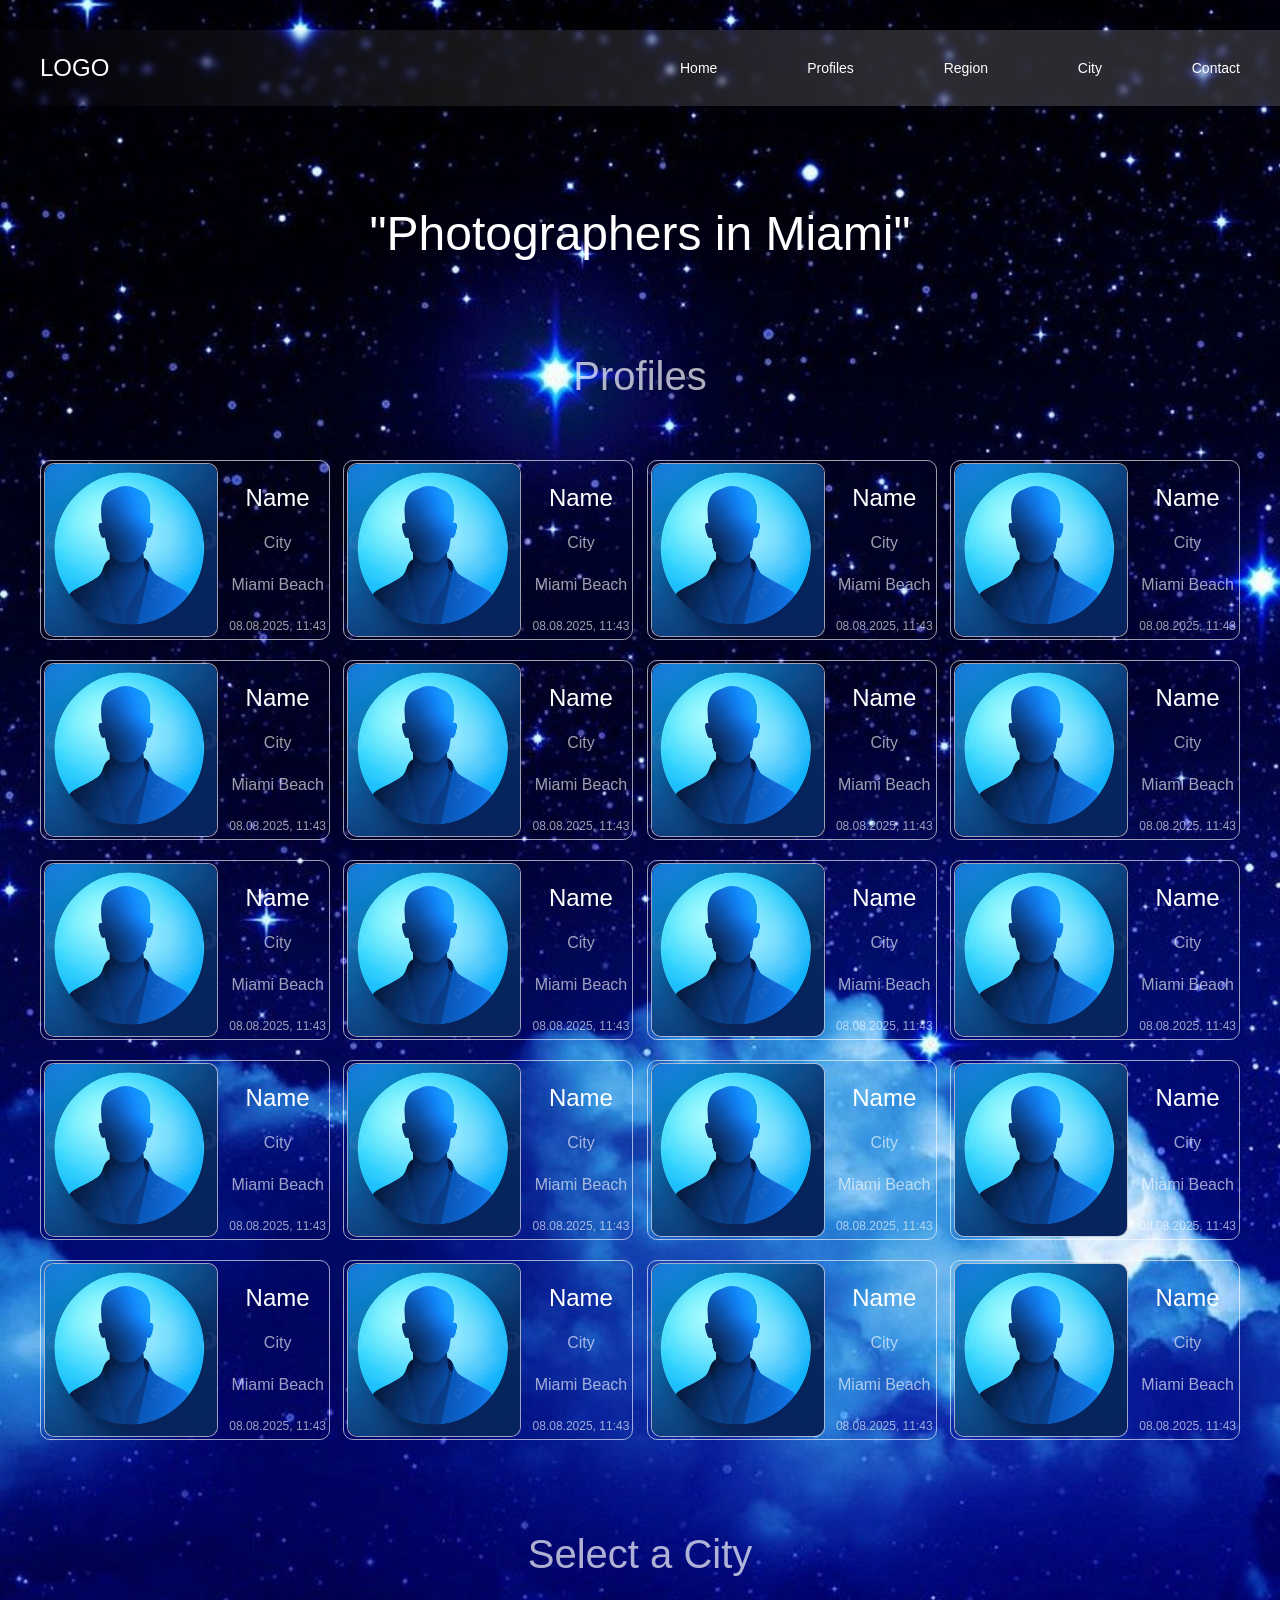
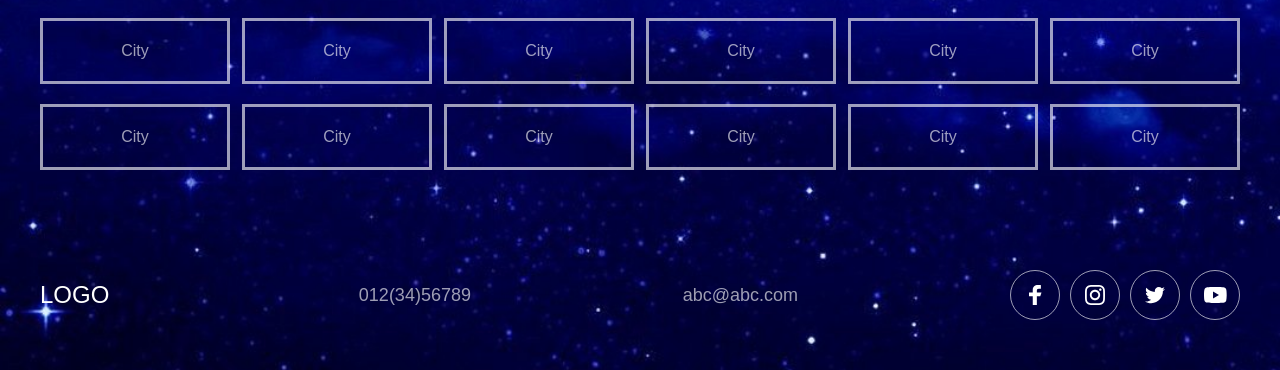
==== category.html @ c1e67e27 "fix: fix styles" ====
<!DOCTYPE html>
<html lang="en">

<head>
    <meta charset="UTF-8">
    <meta name="viewport" content="width=device-width, initial-scale=1.0">
    <link rel="stylesheet" href="style.css">
    <title>Document</title>
</head>

<body>
    <div class="wrapper">
        <header class="header">
            <div class="container header__container">
                <a class="logo" href="/index.html">
                    <h6 class="logo__text">LOGO</h6>
                </a>
                <nav class="nav">
                    <ul class="nav__list">
                        <li class="nav__item"><a class="nav__link" href="#home">Home</a></li>
                        <li class="nav__item"><a class="nav__link" href="#profile">Profiles</a></li>
                        <li class="nav__item"><a class="nav__link" href="#index.html">Region</a></li>
                        <li class="nav__item"><a class="nav__link" href="#city">City</a></li>
                        <li class="nav__item"><a class="nav__link" href="#contact">Contact</a></li>
                    </ul>
                </nav>
            </div>
        </header>
        <main>
            <section class="home" id="home">
                <div class="container home__container">
                    <!-- <div class="home__wrapper-img">
                    <img class="home__img" src="img/background_photo.jpg" loading="lazy" alt="photo">
                </div> -->
                    <h1 class="title title__region">"Photographers in Miami"</h1>
                </div>
            </section>
            <section class="profile" id="profile">
                <div class="container profile__container">
                    <h2 class="section__title">Profiles</h2>
                    <article class="card">
                        <div class="card__photo">
                            <img class="card__img" src="img/avatar.jpg" loading="lazy" alt="">
                        </div>
                        <div class="card__content">
                            <j3 class="card__name">Name</j3>
                            <p class="card__city">City</p>
                            <p class="card__category">Miami Beach</p>
                            <p class="card__date">08.08.2025, 11:43</p>
                        </div>
                    </article>
                    <article class="card">
                        <div class="card__photo">
                            <img class="card__img" src="img/avatar.jpg" loading="lazy" alt="">
                        </div>
                        <div class="card__content">
                            <h3 class="card__name">Name</h3>
                            <p class="card__city">City</p>
                            <p class="card__category">Miami Beach</p>
                            <p class="card__date">08.08.2025, 11:43</p>
                        </div>
                    </article>
                    <article class="card">
                        <div class="card__photo">
                            <img class="card__img" src="img/avatar.jpg" loading="lazy" alt="">
                        </div>
                        <div class="card__content">
                            <h3 class="card__name">Name</h3>
                            <p class="card__city">City</p>
                            <p class="card__category">Miami Beach</p>
                            <p class="card__date">08.08.2025, 11:43</p>
                        </div>
                    </article>
                    <article class="card">
                        <div class="card__photo">
                            <img class="card__img" src="img/avatar.jpg" loading="lazy" alt="">
                        </div>
                        <div class="card__content">
                            <h3 class="card__name">Name</h3>
                            <p class="card__city">City</p>
                            <p class="card__category">Miami Beach</p>
                            <p class="card__date">08.08.2025, 11:43</p>
                        </div>
                    </article>
                    <article class="card">
                        <div class="card__photo">
                            <img class="card__img" src="img/avatar.jpg" loading="lazy" alt="">
                        </div>
                        <div class="card__content">
                            <h3 class="card__name">Name</h3>
                            <p class="card__city">City</p>
                            <p class="card__category">Miami Beach</p>
                            <p class="card__date">08.08.2025, 11:43</p>
                        </div>
                    </article>
                    <article class="card">
                        <div class="card__photo">
                            <img class="card__img" src="img/avatar.jpg" loading="lazy" alt="">
                        </div>
                        <div class="card__content">
                            <h3 class="card__name">Name</h3>
                            <p class="card__city">City</p>
                            <p class="card__category">Miami Beach</p>
                            <p class="card__date">08.08.2025, 11:43</p>
                        </div>
                    </article>
                    <article class="card">
                        <div class="card__photo">
                            <img class="card__img" src="img/avatar.jpg" loading="lazy" alt="">
                        </div>
                        <div class="card__content">
                            <h3 class="card__name">Name</h3>
                            <p class="card__city">City</p>
                            <p class="card__category">Miami Beach</p>
                            <p class="card__date">08.08.2025, 11:43</p>
                        </div>
                    </article>
                    <article class="card">
                        <div class="card__photo">
                            <img class="card__img" src="img/avatar.jpg" loading="lazy" alt="">
                        </div>
                        <div class="card__content">
                            <h3 class="card__name">Name</h3>
                            <p class="card__city">City</p>
                            <p class="card__category">Miami Beach</p>
                            <p class="card__date">08.08.2025, 11:43</p>
                        </div>
                    </article>
                    <article class="card">
                        <div class="card__photo">
                            <img class="card__img" src="img/avatar.jpg" loading="lazy" alt="">
                        </div>
                        <div class="card__content">
                            <h3 class="card__name">Name</h3>
                            <p class="card__city">City</p>
                            <p class="card__category">Miami Beach</p>
                            <p class="card__date">08.08.2025, 11:43</p>
                        </div>
                    </article>
                    <article class="card">
                        <div class="card__photo">
                            <img class="card__img" src="img/avatar.jpg" loading="lazy" loading="lazy" alt="">
                        </div>
                        <div class="card__content">
                            <h3 class="card__name">Name</h3>
                            <p class="card__city">City</p>
                            <p class="card__category">Miami Beach</p>
                            <p class="card__date">08.08.2025, 11:43</p>
                        </div>
                    </article>
                    <article class="card">
                        <div class="card__photo">
                            <img class="card__img" src="img/avatar.jpg" loading="lazy" alt="">
                        </div>
                        <div class="card__content">
                            <h3 class="card__name">Name</h3>
                            <p class="card__city">City</p>
                            <p class="card__category">Miami Beach</p>
                            <p class="card__date">08.08.2025, 11:43</p>
                        </div>
                    </article>
                    <article class="card">
                        <div class="card__photo">
                            <img class="card__img" src="img/avatar.jpg" loading="lazy" alt="">
                        </div>
                        <div class="card__content">
                            <h3 class="card__name">Name</h3>
                            <p class="card__city">City</p>
                            <p class="card__category">Miami Beach</p>
                            <p class="card__date">08.08.2025, 11:43</p>
                        </div>
                    </article>
                    <article class="card">
                        <div class="card__photo">
                            <img class="card__img" src="img/avatar.jpg" loading="lazy" alt="">
                        </div>
                        <div class="card__content">
                            <h3 class="card__name">Name</h3>
                            <p class="card__city">City</p>
                            <p class="card__category">Miami Beach</p>
                            <p class="card__date">08.08.2025, 11:43</p>
                        </div>
                    </article>
                    <article class="card">
                        <div class="card__photo">
                            <img class="card__img" src="img/avatar.jpg" loading="lazy" alt="">
                        </div>
                        <div class="card__content">
                            <h3 class="card__name">Name</h3>
                            <p class="card__city">City</p>
                            <p class="card__category">Miami Beach</p>
                            <p class="card__date">08.08.2025, 11:43</p>
                        </div>
                    </article>
                    <article class="card">
                        <div class="card__photo">
                            <img class="card__img" src="img/avatar.jpg" loading="lazy" alt="">
                        </div>
                        <div class="card__content">
                            <h3 class="card__name">Name</h3>
                            <p class="card__city">City</p>
                            <p class="card__category">Miami Beach</p>
                            <p class="card__date">08.08.2025, 11:43</p>
                        </div>
                    </article>
                    <article class="card">
                        <div class="card__photo">
                            <img class="card__img" src="img/avatar.jpg" loading="lazy" alt="">
                        </div>
                        <div class="card__content">
                            <h3 class="card__name">Name</h3>
                            <p class="card__city">City</p>
                            <p class="card__category">Miami Beach</p>
                            <p class="card__date">08.08.2025, 11:43</p>
                        </div>
                    </article>
                    <article class="card">
                        <div class="card__photo">
                            <img class="card__img" src="img/avatar.jpg" loading="lazy" alt="">
                        </div>
                        <div class="card__content">
                            <h3 class="card__name">Name</h3>
                            <p class="card__city">City</p>
                            <p class="card__category">Miami Beach</p>
                            <p class="card__date">08.08.2025, 11:43</p>
                        </div>
                    </article>
                    <article class="card">
                        <div class="card__photo">
                            <img class="card__img" src="img/avatar.jpg" loading="lazy" alt="">
                        </div>
                        <div class="card__content">
                            <h3 class="card__name">Name</h3>
                            <p class="card__city">City</p>
                            <p class="card__category">Miami Beach</p>
                            <p class="card__date">08.08.2025, 11:43</p>
                        </div>
                    </article>
                    <article class="card">
                        <div class="card__photo">
                            <img class="card__img" src="img/avatar.jpg" loading="lazy" alt="">
                        </div>
                        <div class="card__content">
                            <h3 class="card__name">Name</h3>
                            <p class="card__city">City</p>
                            <p class="card__category">Miami Beach</p>
                            <p class="card__date">08.08.2025, 11:43</p>
                        </div>
                    </article>
                    <article class="card">
                        <div class="card__photo">
                            <img class="card__img" src="img/avatar.jpg" loading="lazy" alt="">
                        </div>
                        <div class="card__content">
                            <h3 class="card__name">Name</h3>
                            <p class="card__city">City</p>
                            <p class="card__category">Miami Beach</p>
                            <p class="card__date">08.08.2025, 11:43</p>
                        </div>
                    </article>
                </div>
            </section>
            <section class="city" id="city">
                <div class="container category__container">
                    <h2 class="section__title">Select a City</h2>
                    <div class="category__list">
                        <a class="btn" href="/category.html">City</a>
                        <a class="btn">City</a>
                        <a class="btn">City</a>
                        <a class="btn">City</a>
                        <a class="btn">City</a>
                        <a class="btn">City</a>
                        <a class="btn">City</a>
                        <a class="btn">City</a>
                        <a class="btn">City</a>
                        <a class="btn">City</a>
                        <a class="btn">City</a>
                        <a class="btn">City</a>
                    </div>
                </div>
            </section>
        </main>
        <footer class="footer" id="contact">
            <div class="container footer__container">
                <a class="logo" href="#">
                    <h6 class="logo__text">LOGO</h6>
                </a>
                <span class="footer__tel">012(34)56789</span>
                <span class="footer__email">abc@abc.com</span>
                <ul class="footer__list">
                    <li class="footer__social">
                        <img src="img/facebook.svg" loading="lazy" alt="">
                    </li>
                    <li class="footer__social">
                        <img src="img/instagram.svg" loading="lazy" alt="">
                    </li>
                    <li class="footer__social">
                        <img src="img/tvitter.svg" loading="lazy" alt="">
                    </li>
                    <li class="footer__social">
                        <img src="img/you_tube.svg" loading="lazy" alt="">
                    </li>
                </ul>
            </div>
        </footer>
    </div>
</body>
</html>
---- style.css ----
:root {
    --color-body: #020049c4;
    --color-log0: #fff;
    --color-nav: #fff;
    --color-title: #fff;
    --color-section-title: #ffffffaf;
    --color-name: #fff;
    --color-city: #ffffff9e;
    --color-category: #ffffff9e;
    --color-date: #ffffff9e;
    --color-border: #ffffff9e;
    --color-region: #ffffff9e;
    --color-footer: #bcbcbc9d;
}

* {
    margin: 0;
    padding: 0;
    box-sizing: border-box;
}

html,
body {
    scroll-behavior: smooth;
}

a {
    text-decoration: none;
}

li {
    list-style: none;
}

body {
    background: var(--color-body);
}

section {
    width: 100%;
    margin-bottom: 100px;
}

.wrapper {
    width: 100%;
    min-height: 100vh;
    background-image: url(img/45.jpg);
    /* background-image: url(img/1055.jpg); */
    /* background-image: url(img/1647188682_8-abrakadabra-fun-p-zvezdnoe-nebo-dlya-prezentatsii-8.jpg); */
    background-repeat: no-repeat;
    background-size: cover;
    background-position: center;
    z-index: -5;
    padding-top: 30px;
}

/* header */

.header {
    width: 100%;
    padding: 24px 0;
    position: relative;
    top: 0;
    left: 0;
    right: 0;
    display: flex;
    align-items: center;
    z-index: 10;
    justify-content: space-between;
    margin-bottom: 100px;
}

.header::after {
    content: '';
    position: absolute;
    top: 0;
    left: 0;
    right: 0;
    bottom: 0;
    background: linear-gradient(to right, rgba(255, 255, 255, 0.007) 0%, rgba(255, 255, 255, 0.166) 70%);
    backdrop-filter: blur(3px);
    z-index: 1;
}

.container {
    max-width: 1200px;
    width: 100%;
    margin: 0 auto;
}

.header__container {
    display: flex;
    align-items: center;
    justify-content: space-between;
}

.logo {
    max-width: 107px;
    width: 100%;
    display: flex;
    align-items: center;
    justify-content: space-between;
    z-index: 2;
}

.logo__text {
    font-family: 'Playfair Display', 'Open Sans', 'Helvetica Neue', sans-serif;
    font-weight: 400;
    font-size: 24px;
    line-height: 28px;
    letter-spacing: 8%;
    color: var(--color-log0);
}

.nav {
    width: 100%;
    flex-grow: 1;
    display: flex;
    align-items: center;
    justify-content: flex-end;

}

.nav__list {
    max-width: 560px;
    width: 100%;
    display: flex;
    align-items: center;
    justify-content: space-between;
}

.nav__item {
    position: relative;
    z-index: 2;
}

.nav__item::after {
    content: '';
    position: absolute;
    bottom: 0;
    left: 0;
    width: 0;
    height: 2px;
    background-color: var(--color-nav);
    transition: width 0.5s ease-in-out;
}

.nav__item:hover::after {
    content: '';
    position: absolute;
    bottom: 0;
    left: 0;
    width: 100%;
    height: 2px;
    background-color: linear-gradient(to right, rgba(255, 255, 255, 0.967) 0%, rgba(255, 255, 255, 0.166) 70%);
    transition: width 0.5s ease-in-out;
}

.nav__link {
    font-family: 'Playfair Display', 'Open Sans', 'Helvetica Neue', sans-serif;
    font-weight: 400;
    font-size: 14px;
    line-height: 24px;
    letter-spacing: 8%;
    color: var(--color-nav);
}

/* main */

.home {
    width: 100%;
}

.home__container {
    display: flex;
    align-items: center;
    justify-content: space-between;
}

.home__wrapper-img {
    max-width: 500px;
    width: 100%;
    height: 300px;
    border: 1px solid var(--color-border);
    border-radius: 10px;
}

.home__img {
    width: 100%;
    height: 100%;
    object-fit: cover;
    border-radius: 10px;
}

.title {
    max-width: 600px;
    width: 100%;
    font-family: 'Playfair Display', 'Open Sans', 'Helvetica Neue', sans-serif;
    font-weight: 400;
    font-size: 48px;
    line-height: 56px;
    letter-spacing: 8%;
    color: var(--color-title);
    text-align: center;
}

.title__region {
    max-width: 100%;
    text-align: center;
}

/* profile */

.profile {
    width: 100%;
}

.profile__container {
    display: flex;
    align-items: center;
    justify-content: space-between;
    flex-wrap: wrap;
    gap: 10px;
    row-gap: 20px;
}

.section__title {
    width: 100%;
    font-family: 'Playfair Display', 'Open Sans', 'Helvetica Neue', sans-serif;
    font-weight: 400;
    font-size: 40px;
    line-height: 28px;
    letter-spacing: 8%;
    color: var(--color-section-title);
    text-align: center;
    margin-bottom: 50px;
}

.card {
    max-width: 290px;
    width: 100%;
    height: 180px;
    border: 1px solid var(--color-border);
    display: flex;
    align-items: center;
    justify-content: space-between;
    padding: 3px;
    border-radius: 10px;
}

.card__photo {
    max-width: 174px;
    width: 100%;
    height: 174px;
    border: 1px solid var(--color-border);
    background-color: rgba(14, 14, 62, 0.475);
    border-radius: 10px;
}

.card__img {
    width: 100%;
    height: 100%;
    object-fit: cover;
    border-radius: 10px;
}

.card__content {
    height: 100%;
    display: flex;
    flex-direction: column;
    align-items: center;
    justify-content: space-between;
    padding: 20px 0 0 0;
}

.card__name {
    font-family: 'Playfair Display', 'Open Sans', 'Helvetica Neue', sans-serif;
    font-weight: 400;
    font-size: 24px;
    line-height: 28px;
    letter-spacing: 4%;
    color: var(--color-name);
}

.card__city {
    font-family: 'Playfair Display', 'Open Sans', 'Helvetica Neue', sans-serif;
    font-weight: 400;
    font-size: 16px;
    line-height: 20px;
    letter-spacing: 4%;
    color: var(--color-city);
}

.card__category {
    font-family: 'Playfair Display', 'Open Sans', 'Helvetica Neue', sans-serif;
    font-weight: 400;
    font-size: 16px;
    line-height: 20px;
    letter-spacing: 4%;
    color: var(--color-category);
}

.card__date {
    font-family: 'Roboto', sans-serif;
    font-weight: 400;
    font-size: 12px;
    line-height: 20px;
    letter-spacing: 4%;
    color: var(--color-date);
}

/* region */
/* category */

.region,
.category {
    width: 100%;
}

.region__list,
.category__list {
    width: 100%;
    display: flex;
    align-items: center;
    justify-content: space-between;
    flex-wrap: wrap;
    gap: 12px;
    row-gap: 20px;
}

.btn {
    max-width: 190px;
    width: 100%;
    padding: 20px;
    text-align: center;
    font-family: 'Playfair Display', 'Open Sans', 'Helvetica Neue', sans-serif;
    font-weight: 400;
    font-size: 16px;
    line-height: 20px;
    letter-spacing: 8%;
    color: var(--color-region);
    border: 3px solid var(--color-border);
    background-color: transparent;
    cursor: pointer;
}

/* footer */

.footer {
    padding-bottom: 50px;
}

.footer__container {
    display: flex;
    align-items: center;
    justify-content: space-between;
    flex-wrap: wrap;
    gap: 10px;
    row-gap: 20px;
}

.footer__tel,
.footer__email {
    font-family: 'Playfair Display', 'Open Sans', 'Helvetica Neue', sans-serif;
    font-weight: 400;
    font-size: 18px;
    line-height: 24px;
    letter-spacing: 8%;
    color: var(--color-region);
}

.footer__list {
    display: flex;
    align-items: center;
    justify-content: space-between;
    flex-wrap: wrap;
    gap: 10px;
    row-gap: 20px;
}

.footer__social {
    width: 50px;
    height: 50px;
    border: 1px solid var(--color-border);
    border-radius: 50%;
    display: flex;
    align-items: center;
    justify-content: center
}

/* /////////////////////////////////////// */
/* page_region */
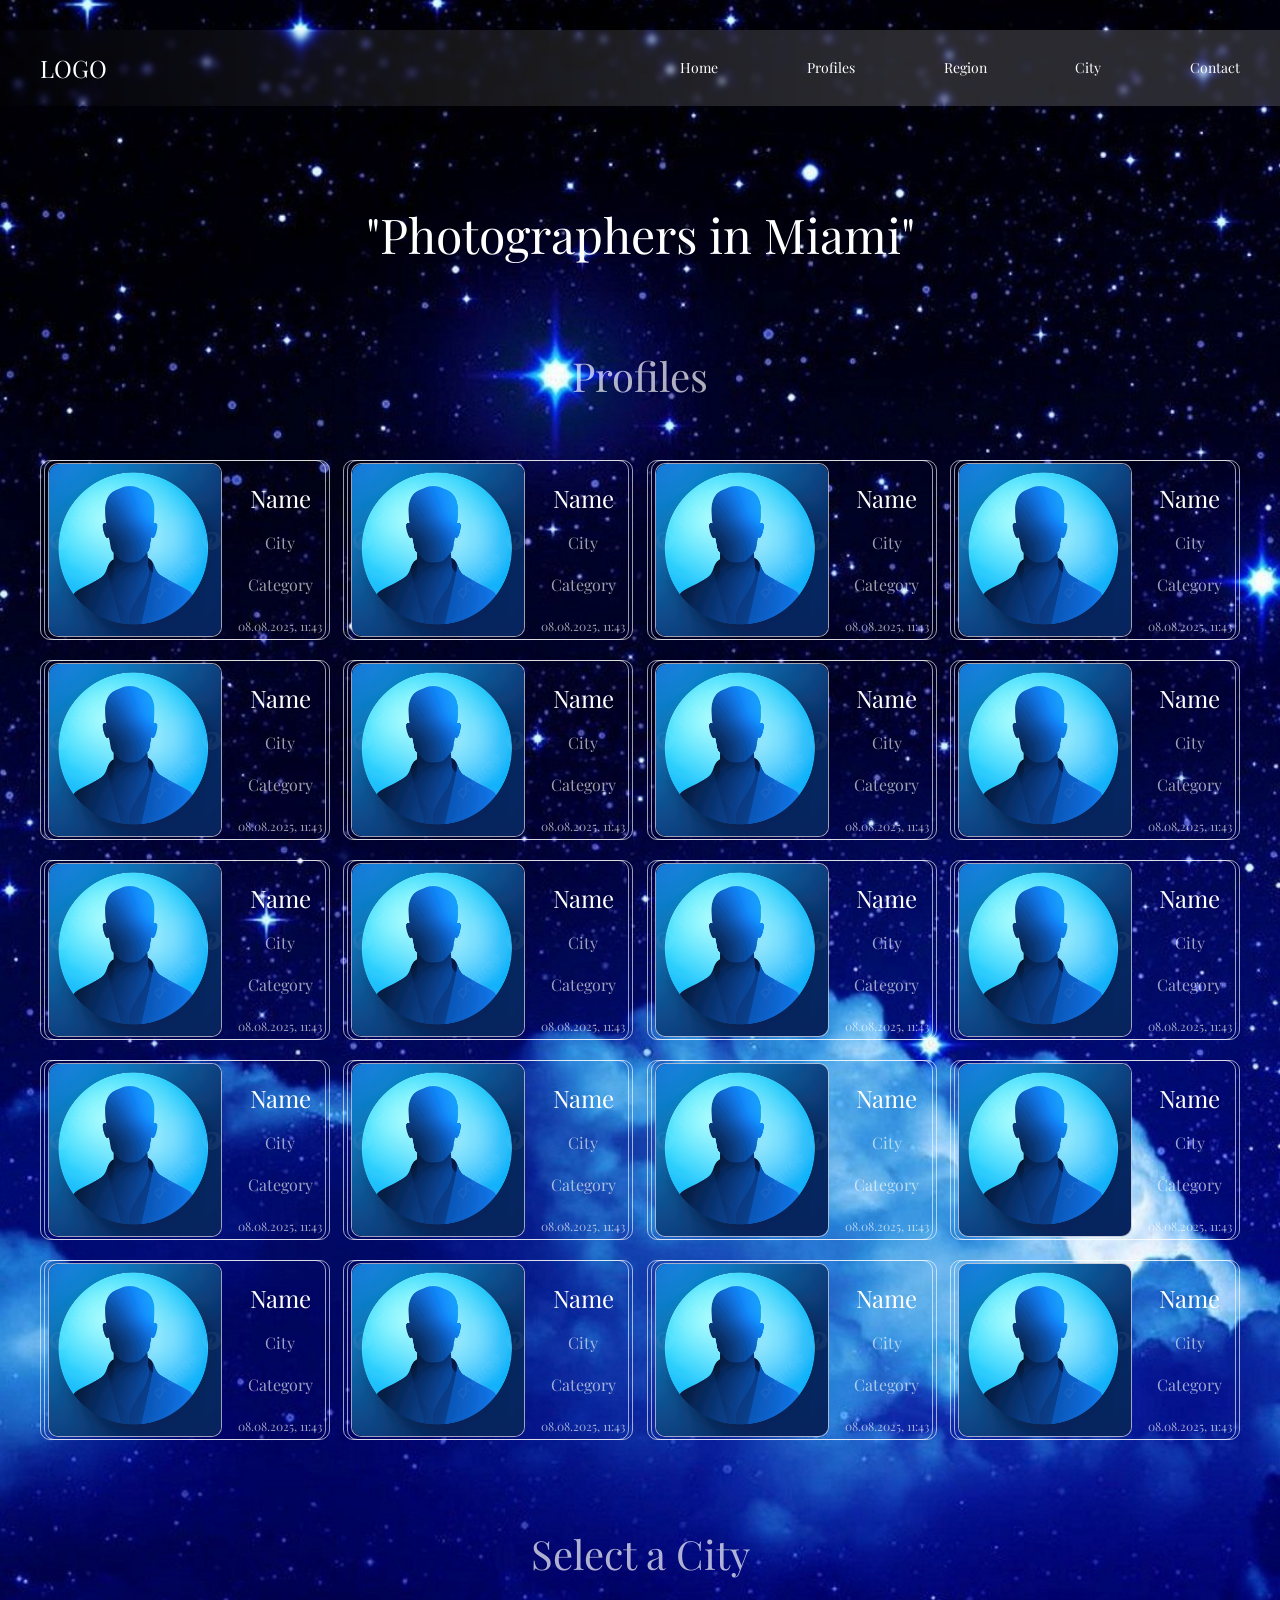
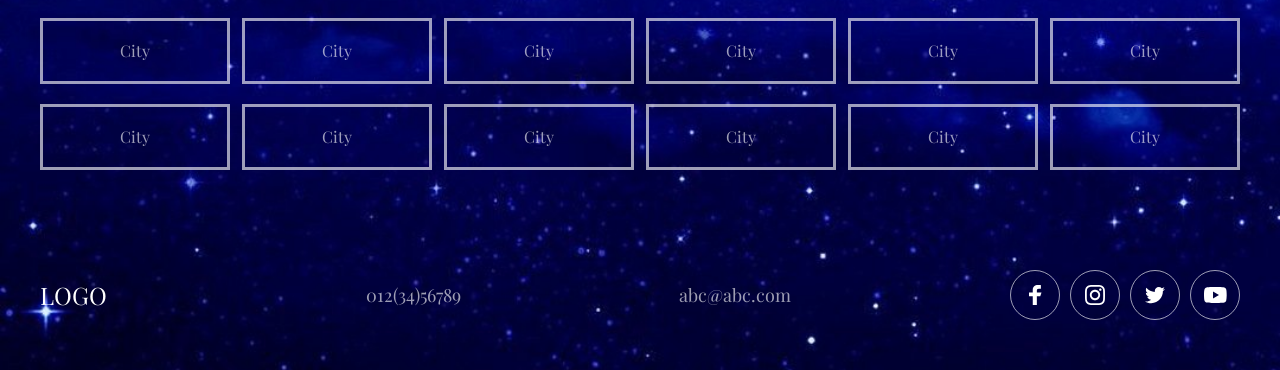
==== commit aa5dec2a: "fix: fix styles" ====
--- a/category.html
+++ b/category.html
@@ -4,8 +4,11 @@
 <head>
     <meta charset="UTF-8">
     <meta name="viewport" content="width=device-width, initial-scale=1.0">
+    <link rel="preconnect" href="https://fonts.googleapis.com">
+<link rel="preconnect" href="https://fonts.gstatic.com" crossorigin>
+<link href="https://fonts.googleapis.com/css2?family=Playfair+Display:ital,wght@0,400..900;1,400..900&display=swap" rel="stylesheet">
     <link rel="stylesheet" href="style.css">
-    <title>Document</title>
+    <title>Photographers</title>
 </head>
 
 <body>
@@ -39,225 +42,265 @@
                 <div class="container profile__container">
                     <h2 class="section__title">Profiles</h2>
                     <article class="card">
-                        <div class="card__photo">
-                            <img class="card__img" src="img/avatar.jpg" loading="lazy" alt="">
-                        </div>
-                        <div class="card__content">
-                            <j3 class="card__name">Name</j3>
-                            <p class="card__city">City</p>
-                            <p class="card__category">Miami Beach</p>
-                            <p class="card__date">08.08.2025, 11:43</p>
-                        </div>
-                    </article>
-                    <article class="card">
-                        <div class="card__photo">
-                            <img class="card__img" src="img/avatar.jpg" loading="lazy" alt="">
-                        </div>
-                        <div class="card__content">
-                            <h3 class="card__name">Name</h3>
-                            <p class="card__city">City</p>
-                            <p class="card__category">Miami Beach</p>
-                            <p class="card__date">08.08.2025, 11:43</p>
-                        </div>
-                    </article>
-                    <article class="card">
-                        <div class="card__photo">
-                            <img class="card__img" src="img/avatar.jpg" loading="lazy" alt="">
-                        </div>
-                        <div class="card__content">
-                            <h3 class="card__name">Name</h3>
-                            <p class="card__city">City</p>
-                            <p class="card__category">Miami Beach</p>
-                            <p class="card__date">08.08.2025, 11:43</p>
-                        </div>
-                    </article>
-                    <article class="card">
-                        <div class="card__photo">
-                            <img class="card__img" src="img/avatar.jpg" loading="lazy" alt="">
-                        </div>
-                        <div class="card__content">
-                            <h3 class="card__name">Name</h3>
-                            <p class="card__city">City</p>
-                            <p class="card__category">Miami Beach</p>
-                            <p class="card__date">08.08.2025, 11:43</p>
-                        </div>
-                    </article>
-                    <article class="card">
-                        <div class="card__photo">
-                            <img class="card__img" src="img/avatar.jpg" loading="lazy" alt="">
-                        </div>
-                        <div class="card__content">
-                            <h3 class="card__name">Name</h3>
-                            <p class="card__city">City</p>
-                            <p class="card__category">Miami Beach</p>
-                            <p class="card__date">08.08.2025, 11:43</p>
-                        </div>
-                    </article>
-                    <article class="card">
-                        <div class="card__photo">
-                            <img class="card__img" src="img/avatar.jpg" loading="lazy" alt="">
-                        </div>
-                        <div class="card__content">
-                            <h3 class="card__name">Name</h3>
-                            <p class="card__city">City</p>
-                            <p class="card__category">Miami Beach</p>
-                            <p class="card__date">08.08.2025, 11:43</p>
-                        </div>
-                    </article>
-                    <article class="card">
-                        <div class="card__photo">
-                            <img class="card__img" src="img/avatar.jpg" loading="lazy" alt="">
-                        </div>
-                        <div class="card__content">
-                            <h3 class="card__name">Name</h3>
-                            <p class="card__city">City</p>
-                            <p class="card__category">Miami Beach</p>
-                            <p class="card__date">08.08.2025, 11:43</p>
-                        </div>
-                    </article>
-                    <article class="card">
-                        <div class="card__photo">
-                            <img class="card__img" src="img/avatar.jpg" loading="lazy" alt="">
-                        </div>
-                        <div class="card__content">
-                            <h3 class="card__name">Name</h3>
-                            <p class="card__city">City</p>
-                            <p class="card__category">Miami Beach</p>
-                            <p class="card__date">08.08.2025, 11:43</p>
-                        </div>
-                    </article>
-                    <article class="card">
-                        <div class="card__photo">
-                            <img class="card__img" src="img/avatar.jpg" loading="lazy" alt="">
-                        </div>
-                        <div class="card__content">
-                            <h3 class="card__name">Name</h3>
-                            <p class="card__city">City</p>
-                            <p class="card__category">Miami Beach</p>
-                            <p class="card__date">08.08.2025, 11:43</p>
-                        </div>
-                    </article>
-                    <article class="card">
-                        <div class="card__photo">
-                            <img class="card__img" src="img/avatar.jpg" loading="lazy" loading="lazy" alt="">
-                        </div>
-                        <div class="card__content">
-                            <h3 class="card__name">Name</h3>
-                            <p class="card__city">City</p>
-                            <p class="card__category">Miami Beach</p>
-                            <p class="card__date">08.08.2025, 11:43</p>
-                        </div>
-                    </article>
-                    <article class="card">
-                        <div class="card__photo">
-                            <img class="card__img" src="img/avatar.jpg" loading="lazy" alt="">
-                        </div>
-                        <div class="card__content">
-                            <h3 class="card__name">Name</h3>
-                            <p class="card__city">City</p>
-                            <p class="card__category">Miami Beach</p>
-                            <p class="card__date">08.08.2025, 11:43</p>
-                        </div>
-                    </article>
-                    <article class="card">
-                        <div class="card__photo">
-                            <img class="card__img" src="img/avatar.jpg" loading="lazy" alt="">
-                        </div>
-                        <div class="card__content">
-                            <h3 class="card__name">Name</h3>
-                            <p class="card__city">City</p>
-                            <p class="card__category">Miami Beach</p>
-                            <p class="card__date">08.08.2025, 11:43</p>
-                        </div>
-                    </article>
-                    <article class="card">
-                        <div class="card__photo">
-                            <img class="card__img" src="img/avatar.jpg" loading="lazy" alt="">
-                        </div>
-                        <div class="card__content">
-                            <h3 class="card__name">Name</h3>
-                            <p class="card__city">City</p>
-                            <p class="card__category">Miami Beach</p>
-                            <p class="card__date">08.08.2025, 11:43</p>
-                        </div>
-                    </article>
-                    <article class="card">
-                        <div class="card__photo">
-                            <img class="card__img" src="img/avatar.jpg" loading="lazy" alt="">
-                        </div>
-                        <div class="card__content">
-                            <h3 class="card__name">Name</h3>
-                            <p class="card__city">City</p>
-                            <p class="card__category">Miami Beach</p>
-                            <p class="card__date">08.08.2025, 11:43</p>
-                        </div>
-                    </article>
-                    <article class="card">
-                        <div class="card__photo">
-                            <img class="card__img" src="img/avatar.jpg" loading="lazy" alt="">
-                        </div>
-                        <div class="card__content">
-                            <h3 class="card__name">Name</h3>
-                            <p class="card__city">City</p>
-                            <p class="card__category">Miami Beach</p>
-                            <p class="card__date">08.08.2025, 11:43</p>
-                        </div>
-                    </article>
-                    <article class="card">
-                        <div class="card__photo">
-                            <img class="card__img" src="img/avatar.jpg" loading="lazy" alt="">
-                        </div>
-                        <div class="card__content">
-                            <h3 class="card__name">Name</h3>
-                            <p class="card__city">City</p>
-                            <p class="card__category">Miami Beach</p>
-                            <p class="card__date">08.08.2025, 11:43</p>
-                        </div>
-                    </article>
-                    <article class="card">
-                        <div class="card__photo">
-                            <img class="card__img" src="img/avatar.jpg" loading="lazy" alt="">
-                        </div>
-                        <div class="card__content">
-                            <h3 class="card__name">Name</h3>
-                            <p class="card__city">City</p>
-                            <p class="card__category">Miami Beach</p>
-                            <p class="card__date">08.08.2025, 11:43</p>
-                        </div>
-                    </article>
-                    <article class="card">
-                        <div class="card__photo">
-                            <img class="card__img" src="img/avatar.jpg" loading="lazy" alt="">
-                        </div>
-                        <div class="card__content">
-                            <h3 class="card__name">Name</h3>
-                            <p class="card__city">City</p>
-                            <p class="card__category">Miami Beach</p>
-                            <p class="card__date">08.08.2025, 11:43</p>
-                        </div>
-                    </article>
-                    <article class="card">
-                        <div class="card__photo">
-                            <img class="card__img" src="img/avatar.jpg" loading="lazy" alt="">
-                        </div>
-                        <div class="card__content">
-                            <h3 class="card__name">Name</h3>
-                            <p class="card__city">City</p>
-                            <p class="card__category">Miami Beach</p>
-                            <p class="card__date">08.08.2025, 11:43</p>
-                        </div>
-                    </article>
-                    <article class="card">
-                        <div class="card__photo">
-                            <img class="card__img" src="img/avatar.jpg" loading="lazy" alt="">
-                        </div>
-                        <div class="card__content">
-                            <h3 class="card__name">Name</h3>
-                            <p class="card__city">City</p>
-                            <p class="card__category">Miami Beach</p>
-                            <p class="card__date">08.08.2025, 11:43</p>
-                        </div>
-                    </article>
+                    <a class="card" href="">
+                        <div class="card__photo">
+                            <img class="card__img" src="img/avatar.jpg" loading="lazy" alt="">
+                        </div>
+                        <div class="card__content">
+                            <j3 class="card__name">Name</j3>
+                            <p class="card__city">City</p>
+                            <p class="card__category">Category</p>
+                            <p class="card__date">08.08.2025, 11:43</p>
+                        </div>
+                    </a>
+                </article>
+                <article class="card">
+                    <a class="card" href="">
+                        <div class="card__photo">
+                            <img class="card__img" src="img/avatar.jpg" loading="lazy" alt="">
+                        </div>
+                        <div class="card__content">
+                            <j3 class="card__name">Name</j3>
+                            <p class="card__city">City</p>
+                            <p class="card__category">Category</p>
+                            <p class="card__date">08.08.2025, 11:43</p>
+                        </div>
+                    </a>
+                </article>
+                <article class="card">
+                    <a class="card" href="">
+                        <div class="card__photo">
+                            <img class="card__img" src="img/avatar.jpg" loading="lazy" alt="">
+                        </div>
+                        <div class="card__content">
+                            <j3 class="card__name">Name</j3>
+                            <p class="card__city">City</p>
+                            <p class="card__category">Category</p>
+                            <p class="card__date">08.08.2025, 11:43</p>
+                        </div>
+                    </a>
+                </article>
+                <article class="card">
+                    <a class="card" href="">
+                        <div class="card__photo">
+                            <img class="card__img" src="img/avatar.jpg" loading="lazy" alt="">
+                        </div>
+                        <div class="card__content">
+                            <j3 class="card__name">Name</j3>
+                            <p class="card__city">City</p>
+                            <p class="card__category">Category</p>
+                            <p class="card__date">08.08.2025, 11:43</p>
+                        </div>
+                    </a>
+                </article>
+                <article class="card">
+                    <a class="card" href="">
+                        <div class="card__photo">
+                            <img class="card__img" src="img/avatar.jpg" loading="lazy" alt="">
+                        </div>
+                        <div class="card__content">
+                            <j3 class="card__name">Name</j3>
+                            <p class="card__city">City</p>
+                            <p class="card__category">Category</p>
+                            <p class="card__date">08.08.2025, 11:43</p>
+                        </div>
+                    </a>
+                </article>
+                <article class="card">
+                    <a class="card" href="">
+                        <div class="card__photo">
+                            <img class="card__img" src="img/avatar.jpg" loading="lazy" alt="">
+                        </div>
+                        <div class="card__content">
+                            <j3 class="card__name">Name</j3>
+                            <p class="card__city">City</p>
+                            <p class="card__category">Category</p>
+                            <p class="card__date">08.08.2025, 11:43</p>
+                        </div>
+                    </a>
+                </article>
+                <article class="card">
+                    <a class="card" href="">
+                        <div class="card__photo">
+                            <img class="card__img" src="img/avatar.jpg" loading="lazy" alt="">
+                        </div>
+                        <div class="card__content">
+                            <j3 class="card__name">Name</j3>
+                            <p class="card__city">City</p>
+                            <p class="card__category">Category</p>
+                            <p class="card__date">08.08.2025, 11:43</p>
+                        </div>
+                    </a>
+                </article>
+                <article class="card">
+                    <a class="card" href="">
+                        <div class="card__photo">
+                            <img class="card__img" src="img/avatar.jpg" loading="lazy" alt="">
+                        </div>
+                        <div class="card__content">
+                            <j3 class="card__name">Name</j3>
+                            <p class="card__city">City</p>
+                            <p class="card__category">Category</p>
+                            <p class="card__date">08.08.2025, 11:43</p>
+                        </div>
+                    </a>
+                </article>
+                <article class="card">
+                    <a class="card" href="">
+                        <div class="card__photo">
+                            <img class="card__img" src="img/avatar.jpg" loading="lazy" alt="">
+                        </div>
+                        <div class="card__content">
+                            <j3 class="card__name">Name</j3>
+                            <p class="card__city">City</p>
+                            <p class="card__category">Category</p>
+                            <p class="card__date">08.08.2025, 11:43</p>
+                        </div>
+                    </a>
+                </article>
+                <article class="card">
+                    <a class="card" href="">
+                        <div class="card__photo">
+                            <img class="card__img" src="img/avatar.jpg" loading="lazy" alt="">
+                        </div>
+                        <div class="card__content">
+                            <j3 class="card__name">Name</j3>
+                            <p class="card__city">City</p>
+                            <p class="card__category">Category</p>
+                            <p class="card__date">08.08.2025, 11:43</p>
+                        </div>
+                    </a>
+                </article>
+                <article class="card">
+                    <a class="card" href="">
+                        <div class="card__photo">
+                            <img class="card__img" src="img/avatar.jpg" loading="lazy" alt="">
+                        </div>
+                        <div class="card__content">
+                            <j3 class="card__name">Name</j3>
+                            <p class="card__city">City</p>
+                            <p class="card__category">Category</p>
+                            <p class="card__date">08.08.2025, 11:43</p>
+                        </div>
+                    </a>
+                </article>
+                <article class="card">
+                    <a class="card" href="">
+                        <div class="card__photo">
+                            <img class="card__img" src="img/avatar.jpg" loading="lazy" alt="">
+                        </div>
+                        <div class="card__content">
+                            <j3 class="card__name">Name</j3>
+                            <p class="card__city">City</p>
+                            <p class="card__category">Category</p>
+                            <p class="card__date">08.08.2025, 11:43</p>
+                        </div>
+                    </a>
+                </article>
+                <article class="card">
+                    <a class="card" href="">
+                        <div class="card__photo">
+                            <img class="card__img" src="img/avatar.jpg" loading="lazy" alt="">
+                        </div>
+                        <div class="card__content">
+                            <j3 class="card__name">Name</j3>
+                            <p class="card__city">City</p>
+                            <p class="card__category">Category</p>
+                            <p class="card__date">08.08.2025, 11:43</p>
+                        </div>
+                    </a>
+                </article>
+                <article class="card">
+                    <a class="card" href="">
+                        <div class="card__photo">
+                            <img class="card__img" src="img/avatar.jpg" loading="lazy" alt="">
+                        </div>
+                        <div class="card__content">
+                            <j3 class="card__name">Name</j3>
+                            <p class="card__city">City</p>
+                            <p class="card__category">Category</p>
+                            <p class="card__date">08.08.2025, 11:43</p>
+                        </div>
+                    </a>
+                </article>
+                <article class="card">
+                    <a class="card" href="">
+                        <div class="card__photo">
+                            <img class="card__img" src="img/avatar.jpg" loading="lazy" alt="">
+                        </div>
+                        <div class="card__content">
+                            <j3 class="card__name">Name</j3>
+                            <p class="card__city">City</p>
+                            <p class="card__category">Category</p>
+                            <p class="card__date">08.08.2025, 11:43</p>
+                        </div>
+                    </a>
+                </article>
+                <article class="card">
+                    <a class="card" href="">
+                        <div class="card__photo">
+                            <img class="card__img" src="img/avatar.jpg" loading="lazy" alt="">
+                        </div>
+                        <div class="card__content">
+                            <j3 class="card__name">Name</j3>
+                            <p class="card__city">City</p>
+                            <p class="card__category">Category</p>
+                            <p class="card__date">08.08.2025, 11:43</p>
+                        </div>
+                    </a>
+                </article>
+                <article class="card">
+                    <a class="card" href="">
+                        <div class="card__photo">
+                            <img class="card__img" src="img/avatar.jpg" loading="lazy" alt="">
+                        </div>
+                        <div class="card__content">
+                            <j3 class="card__name">Name</j3>
+                            <p class="card__city">City</p>
+                            <p class="card__category">Category</p>
+                            <p class="card__date">08.08.2025, 11:43</p>
+                        </div>
+                    </a>
+                </article>
+                <article class="card">
+                    <a class="card" href="">
+                        <div class="card__photo">
+                            <img class="card__img" src="img/avatar.jpg" loading="lazy" alt="">
+                        </div>
+                        <div class="card__content">
+                            <j3 class="card__name">Name</j3>
+                            <p class="card__city">City</p>
+                            <p class="card__category">Category</p>
+                            <p class="card__date">08.08.2025, 11:43</p>
+                        </div>
+                    </a>
+                </article>
+                <article class="card">
+                    <a class="card" href="">
+                        <div class="card__photo">
+                            <img class="card__img" src="img/avatar.jpg" loading="lazy" alt="">
+                        </div>
+                        <div class="card__content">
+                            <j3 class="card__name">Name</j3>
+                            <p class="card__city">City</p>
+                            <p class="card__category">Category</p>
+                            <p class="card__date">08.08.2025, 11:43</p>
+                        </div>
+                    </a>
+                </article>
+                <article class="card">
+                    <a class="card" href="">
+                        <div class="card__photo">
+                            <img class="card__img" src="img/avatar.jpg" loading="lazy" alt="">
+                        </div>
+                        <div class="card__content">
+                            <j3 class="card__name">Name</j3>
+                            <p class="card__city">City</p>
+                            <p class="card__category">Category</p>
+                            <p class="card__date">08.08.2025, 11:43</p>
+                        </div>
+                    </a>
+                </article>
                 </div>
             </section>
             <section class="city" id="city">
--- a/style.css
+++ b/style.css
@@ -4,6 +4,7 @@
     --color-nav: #fff;
     --color-title: #fff;
     --color-section-title: #ffffffaf;
+    --color-subtitle: #ffffff9e;
     --color-name: #fff;
     --color-city: #ffffff9e;
     --color-category: #ffffff9e;
@@ -11,6 +12,8 @@
     --color-border: #ffffff9e;
     --color-region: #ffffff9e;
     --color-footer: #bcbcbc9d;
+
+    --font: 'Playfair Display', serif;
 }
 
 * {
@@ -104,7 +107,7 @@
 }
 
 .logo__text {
-    font-family: 'Playfair Display', 'Open Sans', 'Helvetica Neue', sans-serif;
+    font-family: var(--font);
     font-weight: 400;
     font-size: 24px;
     line-height: 28px;
@@ -157,7 +160,7 @@
 }
 
 .nav__link {
-    font-family: 'Playfair Display', 'Open Sans', 'Helvetica Neue', sans-serif;
+    font-family: var(--font);
     font-weight: 400;
     font-size: 14px;
     line-height: 24px;
@@ -195,7 +198,7 @@
 .title {
     max-width: 600px;
     width: 100%;
-    font-family: 'Playfair Display', 'Open Sans', 'Helvetica Neue', sans-serif;
+    font-family: var(--font);
     font-weight: 400;
     font-size: 48px;
     line-height: 56px;
@@ -207,6 +210,44 @@
 .title__region {
     max-width: 100%;
     text-align: center;
+}
+
+.wrapper-title {
+    width: 100%;
+}
+
+.title-post {
+    width: 100%;
+    font-family: var(--font);
+    font-weight: 400;
+    font-size: 48px;
+    line-height: 56px;
+    letter-spacing: 8%;
+    color: var(--color-title);
+    text-align: center;
+}
+
+.subtitle {
+    /* max-width: 600px; */
+    width: 100%;
+    font-family: var(--font);
+    font-weight: 400;
+    font-size: 36px;
+    line-height: 28px;
+    letter-spacing: 8%;
+    color: var(--color-subtitle);
+    text-align: center;
+    margin-top: 30px;
+}
+
+.section__text {
+    width: 100%;
+    font-family: var(--font);
+    font-weight: 400;
+    font-size: 24px;
+    line-height: 28px;
+    letter-spacing: 8%;
+    color: var(--color-subtitle);
 }
 
 /* profile */
@@ -226,7 +267,7 @@
 
 .section__title {
     width: 100%;
-    font-family: 'Playfair Display', 'Open Sans', 'Helvetica Neue', sans-serif;
+    font-family: var(--font);
     font-weight: 400;
     font-size: 40px;
     line-height: 28px;
@@ -274,7 +315,7 @@
 }
 
 .card__name {
-    font-family: 'Playfair Display', 'Open Sans', 'Helvetica Neue', sans-serif;
+    font-family: var(--font);
     font-weight: 400;
     font-size: 24px;
     line-height: 28px;
@@ -283,7 +324,7 @@
 }
 
 .card__city {
-    font-family: 'Playfair Display', 'Open Sans', 'Helvetica Neue', sans-serif;
+    font-family: var(--font);
     font-weight: 400;
     font-size: 16px;
     line-height: 20px;
@@ -292,7 +333,7 @@
 }
 
 .card__category {
-    font-family: 'Playfair Display', 'Open Sans', 'Helvetica Neue', sans-serif;
+    font-family: var(--font);
     font-weight: 400;
     font-size: 16px;
     line-height: 20px;
@@ -301,7 +342,7 @@
 }
 
 .card__date {
-    font-family: 'Roboto', sans-serif;
+    font-family: var(--font);
     font-weight: 400;
     font-size: 12px;
     line-height: 20px;
@@ -333,7 +374,7 @@
     width: 100%;
     padding: 20px;
     text-align: center;
-    font-family: 'Playfair Display', 'Open Sans', 'Helvetica Neue', sans-serif;
+    font-family: var(--font);
     font-weight: 400;
     font-size: 16px;
     line-height: 20px;
@@ -361,7 +402,7 @@
 
 .footer__tel,
 .footer__email {
-    font-family: 'Playfair Display', 'Open Sans', 'Helvetica Neue', sans-serif;
+    font-family: var(--font);
     font-weight: 400;
     font-size: 18px;
     line-height: 24px;
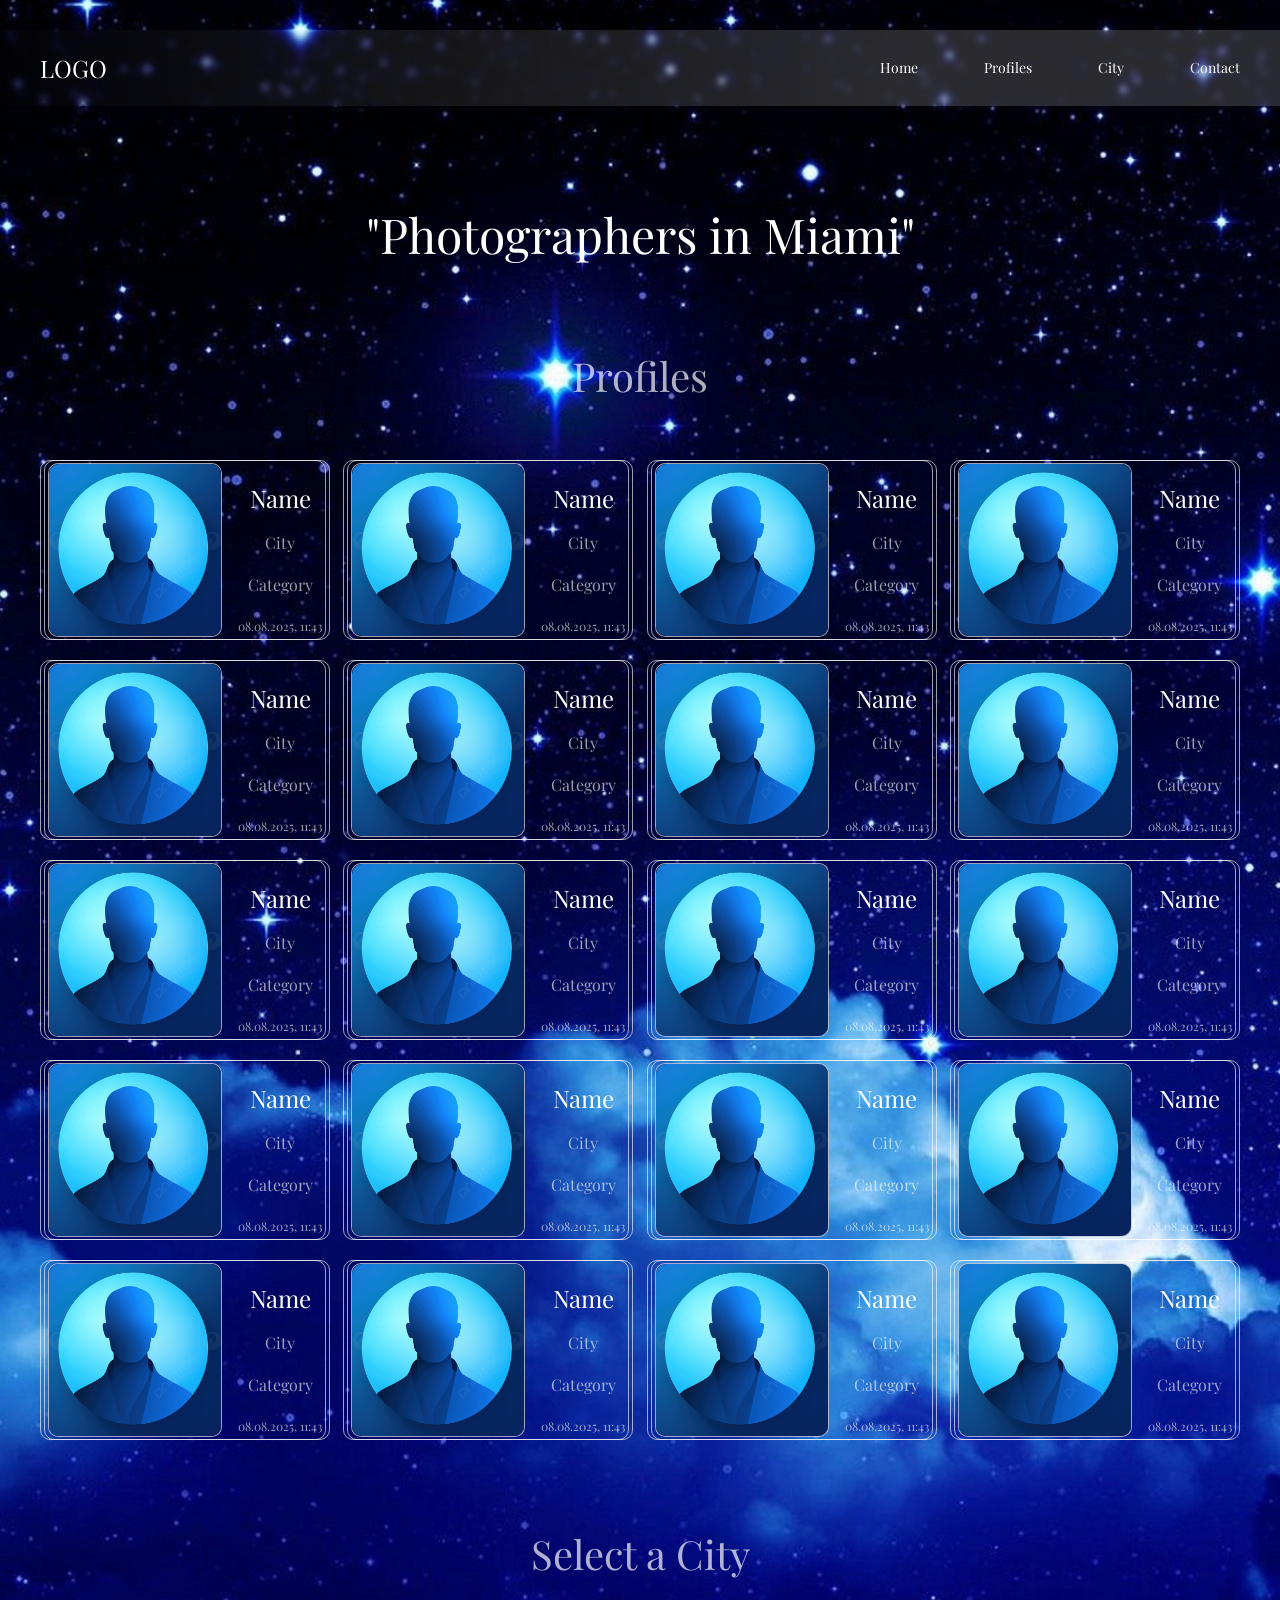
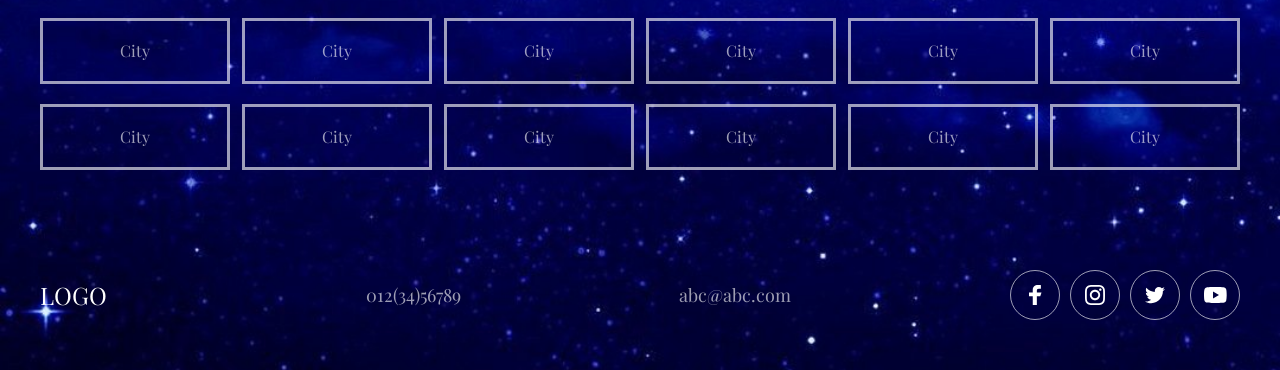
==== commit 550725c4: "fix: fix styles" ====
--- a/category.html
+++ b/category.html
@@ -8,9 +8,8 @@
 <link rel="preconnect" href="https://fonts.gstatic.com" crossorigin>
 <link href="https://fonts.googleapis.com/css2?family=Playfair+Display:ital,wght@0,400..900;1,400..900&display=swap" rel="stylesheet">
     <link rel="stylesheet" href="style.css">
-    <title>Photographers</title>
+    <title>Catrgory</title>
 </head>
-
 <body>
     <div class="wrapper">
         <header class="header">
@@ -20,21 +19,18 @@
                 </a>
                 <nav class="nav">
                     <ul class="nav__list">
-                        <li class="nav__item"><a class="nav__link" href="#home">Home</a></li>
+                        <li class="nav__item"><a class="nav__link" href="/index.html">Home</a></li>
                         <li class="nav__item"><a class="nav__link" href="#profile">Profiles</a></li>
-                        <li class="nav__item"><a class="nav__link" href="#index.html">Region</a></li>
                         <li class="nav__item"><a class="nav__link" href="#city">City</a></li>
                         <li class="nav__item"><a class="nav__link" href="#contact">Contact</a></li>
                     </ul>
+                    <img class="burger" src="img/burger.png" alt="">
                 </nav>
             </div>
         </header>
         <main>
             <section class="home" id="home">
                 <div class="container home__container">
-                    <!-- <div class="home__wrapper-img">
-                    <img class="home__img" src="img/background_photo.jpg" loading="lazy" alt="photo">
-                </div> -->
                     <h1 class="title title__region">"Photographers in Miami"</h1>
                 </div>
             </section>
@@ -42,254 +38,254 @@
                 <div class="container profile__container">
                     <h2 class="section__title">Profiles</h2>
                     <article class="card">
-                    <a class="card" href="">
-                        <div class="card__photo">
-                            <img class="card__img" src="img/avatar.jpg" loading="lazy" alt="">
-                        </div>
-                        <div class="card__content">
-                            <j3 class="card__name">Name</j3>
-                            <p class="card__city">City</p>
-                            <p class="card__category">Category</p>
-                            <p class="card__date">08.08.2025, 11:43</p>
-                        </div>
-                    </a>
-                </article>
-                <article class="card">
-                    <a class="card" href="">
-                        <div class="card__photo">
-                            <img class="card__img" src="img/avatar.jpg" loading="lazy" alt="">
-                        </div>
-                        <div class="card__content">
-                            <j3 class="card__name">Name</j3>
-                            <p class="card__city">City</p>
-                            <p class="card__category">Category</p>
-                            <p class="card__date">08.08.2025, 11:43</p>
-                        </div>
-                    </a>
-                </article>
-                <article class="card">
-                    <a class="card" href="">
-                        <div class="card__photo">
-                            <img class="card__img" src="img/avatar.jpg" loading="lazy" alt="">
-                        </div>
-                        <div class="card__content">
-                            <j3 class="card__name">Name</j3>
-                            <p class="card__city">City</p>
-                            <p class="card__category">Category</p>
-                            <p class="card__date">08.08.2025, 11:43</p>
-                        </div>
-                    </a>
-                </article>
-                <article class="card">
-                    <a class="card" href="">
-                        <div class="card__photo">
-                            <img class="card__img" src="img/avatar.jpg" loading="lazy" alt="">
-                        </div>
-                        <div class="card__content">
-                            <j3 class="card__name">Name</j3>
-                            <p class="card__city">City</p>
-                            <p class="card__category">Category</p>
-                            <p class="card__date">08.08.2025, 11:43</p>
-                        </div>
-                    </a>
-                </article>
-                <article class="card">
-                    <a class="card" href="">
-                        <div class="card__photo">
-                            <img class="card__img" src="img/avatar.jpg" loading="lazy" alt="">
-                        </div>
-                        <div class="card__content">
-                            <j3 class="card__name">Name</j3>
-                            <p class="card__city">City</p>
-                            <p class="card__category">Category</p>
-                            <p class="card__date">08.08.2025, 11:43</p>
-                        </div>
-                    </a>
-                </article>
-                <article class="card">
-                    <a class="card" href="">
-                        <div class="card__photo">
-                            <img class="card__img" src="img/avatar.jpg" loading="lazy" alt="">
-                        </div>
-                        <div class="card__content">
-                            <j3 class="card__name">Name</j3>
-                            <p class="card__city">City</p>
-                            <p class="card__category">Category</p>
-                            <p class="card__date">08.08.2025, 11:43</p>
-                        </div>
-                    </a>
-                </article>
-                <article class="card">
-                    <a class="card" href="">
-                        <div class="card__photo">
-                            <img class="card__img" src="img/avatar.jpg" loading="lazy" alt="">
-                        </div>
-                        <div class="card__content">
-                            <j3 class="card__name">Name</j3>
-                            <p class="card__city">City</p>
-                            <p class="card__category">Category</p>
-                            <p class="card__date">08.08.2025, 11:43</p>
-                        </div>
-                    </a>
-                </article>
-                <article class="card">
-                    <a class="card" href="">
-                        <div class="card__photo">
-                            <img class="card__img" src="img/avatar.jpg" loading="lazy" alt="">
-                        </div>
-                        <div class="card__content">
-                            <j3 class="card__name">Name</j3>
-                            <p class="card__city">City</p>
-                            <p class="card__category">Category</p>
-                            <p class="card__date">08.08.2025, 11:43</p>
-                        </div>
-                    </a>
-                </article>
-                <article class="card">
-                    <a class="card" href="">
-                        <div class="card__photo">
-                            <img class="card__img" src="img/avatar.jpg" loading="lazy" alt="">
-                        </div>
-                        <div class="card__content">
-                            <j3 class="card__name">Name</j3>
-                            <p class="card__city">City</p>
-                            <p class="card__category">Category</p>
-                            <p class="card__date">08.08.2025, 11:43</p>
-                        </div>
-                    </a>
-                </article>
-                <article class="card">
-                    <a class="card" href="">
-                        <div class="card__photo">
-                            <img class="card__img" src="img/avatar.jpg" loading="lazy" alt="">
-                        </div>
-                        <div class="card__content">
-                            <j3 class="card__name">Name</j3>
-                            <p class="card__city">City</p>
-                            <p class="card__category">Category</p>
-                            <p class="card__date">08.08.2025, 11:43</p>
-                        </div>
-                    </a>
-                </article>
-                <article class="card">
-                    <a class="card" href="">
-                        <div class="card__photo">
-                            <img class="card__img" src="img/avatar.jpg" loading="lazy" alt="">
-                        </div>
-                        <div class="card__content">
-                            <j3 class="card__name">Name</j3>
-                            <p class="card__city">City</p>
-                            <p class="card__category">Category</p>
-                            <p class="card__date">08.08.2025, 11:43</p>
-                        </div>
-                    </a>
-                </article>
-                <article class="card">
-                    <a class="card" href="">
-                        <div class="card__photo">
-                            <img class="card__img" src="img/avatar.jpg" loading="lazy" alt="">
-                        </div>
-                        <div class="card__content">
-                            <j3 class="card__name">Name</j3>
-                            <p class="card__city">City</p>
-                            <p class="card__category">Category</p>
-                            <p class="card__date">08.08.2025, 11:43</p>
-                        </div>
-                    </a>
-                </article>
-                <article class="card">
-                    <a class="card" href="">
-                        <div class="card__photo">
-                            <img class="card__img" src="img/avatar.jpg" loading="lazy" alt="">
-                        </div>
-                        <div class="card__content">
-                            <j3 class="card__name">Name</j3>
-                            <p class="card__city">City</p>
-                            <p class="card__category">Category</p>
-                            <p class="card__date">08.08.2025, 11:43</p>
-                        </div>
-                    </a>
-                </article>
-                <article class="card">
-                    <a class="card" href="">
-                        <div class="card__photo">
-                            <img class="card__img" src="img/avatar.jpg" loading="lazy" alt="">
-                        </div>
-                        <div class="card__content">
-                            <j3 class="card__name">Name</j3>
-                            <p class="card__city">City</p>
-                            <p class="card__category">Category</p>
-                            <p class="card__date">08.08.2025, 11:43</p>
-                        </div>
-                    </a>
-                </article>
-                <article class="card">
-                    <a class="card" href="">
-                        <div class="card__photo">
-                            <img class="card__img" src="img/avatar.jpg" loading="lazy" alt="">
-                        </div>
-                        <div class="card__content">
-                            <j3 class="card__name">Name</j3>
-                            <p class="card__city">City</p>
-                            <p class="card__category">Category</p>
-                            <p class="card__date">08.08.2025, 11:43</p>
-                        </div>
-                    </a>
-                </article>
-                <article class="card">
-                    <a class="card" href="">
-                        <div class="card__photo">
-                            <img class="card__img" src="img/avatar.jpg" loading="lazy" alt="">
-                        </div>
-                        <div class="card__content">
-                            <j3 class="card__name">Name</j3>
-                            <p class="card__city">City</p>
-                            <p class="card__category">Category</p>
-                            <p class="card__date">08.08.2025, 11:43</p>
-                        </div>
-                    </a>
-                </article>
-                <article class="card">
-                    <a class="card" href="">
-                        <div class="card__photo">
-                            <img class="card__img" src="img/avatar.jpg" loading="lazy" alt="">
-                        </div>
-                        <div class="card__content">
-                            <j3 class="card__name">Name</j3>
-                            <p class="card__city">City</p>
-                            <p class="card__category">Category</p>
-                            <p class="card__date">08.08.2025, 11:43</p>
-                        </div>
-                    </a>
-                </article>
-                <article class="card">
-                    <a class="card" href="">
-                        <div class="card__photo">
-                            <img class="card__img" src="img/avatar.jpg" loading="lazy" alt="">
-                        </div>
-                        <div class="card__content">
-                            <j3 class="card__name">Name</j3>
-                            <p class="card__city">City</p>
-                            <p class="card__category">Category</p>
-                            <p class="card__date">08.08.2025, 11:43</p>
-                        </div>
-                    </a>
-                </article>
-                <article class="card">
-                    <a class="card" href="">
-                        <div class="card__photo">
-                            <img class="card__img" src="img/avatar.jpg" loading="lazy" alt="">
-                        </div>
-                        <div class="card__content">
-                            <j3 class="card__name">Name</j3>
-                            <p class="card__city">City</p>
-                            <p class="card__category">Category</p>
-                            <p class="card__date">08.08.2025, 11:43</p>
-                        </div>
-                    </a>
-                </article>
-                <article class="card">
-                    <a class="card" href="">
+                    <a class="card" href="/post.html">
+                        <div class="card__photo">
+                            <img class="card__img" src="img/avatar.jpg" loading="lazy" alt="">
+                        </div>
+                        <div class="card__content">
+                            <j3 class="card__name">Name</j3>
+                            <p class="card__city">City</p>
+                            <p class="card__category">Category</p>
+                            <p class="card__date">08.08.2025, 11:43</p>
+                        </div>
+                    </a>
+                </article>
+                <article class="card">
+                    <a class="card" href="/post.html">
+                        <div class="card__photo">
+                            <img class="card__img" src="img/avatar.jpg" loading="lazy" alt="">
+                        </div>
+                        <div class="card__content">
+                            <j3 class="card__name">Name</j3>
+                            <p class="card__city">City</p>
+                            <p class="card__category">Category</p>
+                            <p class="card__date">08.08.2025, 11:43</p>
+                        </div>
+                    </a>
+                </article>
+                <article class="card">
+                    <a class="card" href="/post.html">
+                        <div class="card__photo">
+                            <img class="card__img" src="img/avatar.jpg" loading="lazy" alt="">
+                        </div>
+                        <div class="card__content">
+                            <j3 class="card__name">Name</j3>
+                            <p class="card__city">City</p>
+                            <p class="card__category">Category</p>
+                            <p class="card__date">08.08.2025, 11:43</p>
+                        </div>
+                    </a>
+                </article>
+                <article class="card">
+                    <a class="card" href="/post.html">
+                        <div class="card__photo">
+                            <img class="card__img" src="img/avatar.jpg" loading="lazy" alt="">
+                        </div>
+                        <div class="card__content">
+                            <j3 class="card__name">Name</j3>
+                            <p class="card__city">City</p>
+                            <p class="card__category">Category</p>
+                            <p class="card__date">08.08.2025, 11:43</p>
+                        </div>
+                    </a>
+                </article>
+                <article class="card">
+                    <a class="card" href="/post.html">
+                        <div class="card__photo">
+                            <img class="card__img" src="img/avatar.jpg" loading="lazy" alt="">
+                        </div>
+                        <div class="card__content">
+                            <j3 class="card__name">Name</j3>
+                            <p class="card__city">City</p>
+                            <p class="card__category">Category</p>
+                            <p class="card__date">08.08.2025, 11:43</p>
+                        </div>
+                    </a>
+                </article>
+                <article class="card">
+                    <a class="card" href="/post.html">
+                        <div class="card__photo">
+                            <img class="card__img" src="img/avatar.jpg" loading="lazy" alt="">
+                        </div>
+                        <div class="card__content">
+                            <j3 class="card__name">Name</j3>
+                            <p class="card__city">City</p>
+                            <p class="card__category">Category</p>
+                            <p class="card__date">08.08.2025, 11:43</p>
+                        </div>
+                    </a>
+                </article>
+                <article class="card">
+                    <a class="card" href="/post.html">
+                        <div class="card__photo">
+                            <img class="card__img" src="img/avatar.jpg" loading="lazy" alt="">
+                        </div>
+                        <div class="card__content">
+                            <j3 class="card__name">Name</j3>
+                            <p class="card__city">City</p>
+                            <p class="card__category">Category</p>
+                            <p class="card__date">08.08.2025, 11:43</p>
+                        </div>
+                    </a>
+                </article>
+                <article class="card">
+                    <a class="card" href="/post.html">
+                        <div class="card__photo">
+                            <img class="card__img" src="img/avatar.jpg" loading="lazy" alt="">
+                        </div>
+                        <div class="card__content">
+                            <j3 class="card__name">Name</j3>
+                            <p class="card__city">City</p>
+                            <p class="card__category">Category</p>
+                            <p class="card__date">08.08.2025, 11:43</p>
+                        </div>
+                    </a>
+                </article>
+                <article class="card">
+                    <a class="card" href="/post.html">
+                        <div class="card__photo">
+                            <img class="card__img" src="img/avatar.jpg" loading="lazy" alt="">
+                        </div>
+                        <div class="card__content">
+                            <j3 class="card__name">Name</j3>
+                            <p class="card__city">City</p>
+                            <p class="card__category">Category</p>
+                            <p class="card__date">08.08.2025, 11:43</p>
+                        </div>
+                    </a>
+                </article>
+                <article class="card">
+                    <a class="card" href="/post.html">
+                        <div class="card__photo">
+                            <img class="card__img" src="img/avatar.jpg" loading="lazy" alt="">
+                        </div>
+                        <div class="card__content">
+                            <j3 class="card__name">Name</j3>
+                            <p class="card__city">City</p>
+                            <p class="card__category">Category</p>
+                            <p class="card__date">08.08.2025, 11:43</p>
+                        </div>
+                    </a>
+                </article>
+                <article class="card">
+                    <a class="card" href="/post.html">
+                        <div class="card__photo">
+                            <img class="card__img" src="img/avatar.jpg" loading="lazy" alt="">
+                        </div>
+                        <div class="card__content">
+                            <j3 class="card__name">Name</j3>
+                            <p class="card__city">City</p>
+                            <p class="card__category">Category</p>
+                            <p class="card__date">08.08.2025, 11:43</p>
+                        </div>
+                    </a>
+                </article>
+                <article class="card">
+                    <a class="card" href="/post.html">
+                        <div class="card__photo">
+                            <img class="card__img" src="img/avatar.jpg" loading="lazy" alt="">
+                        </div>
+                        <div class="card__content">
+                            <j3 class="card__name">Name</j3>
+                            <p class="card__city">City</p>
+                            <p class="card__category">Category</p>
+                            <p class="card__date">08.08.2025, 11:43</p>
+                        </div>
+                    </a>
+                </article>
+                <article class="card">
+                    <a class="card" href="/post.html">
+                        <div class="card__photo">
+                            <img class="card__img" src="img/avatar.jpg" loading="lazy" alt="">
+                        </div>
+                        <div class="card__content">
+                            <j3 class="card__name">Name</j3>
+                            <p class="card__city">City</p>
+                            <p class="card__category">Category</p>
+                            <p class="card__date">08.08.2025, 11:43</p>
+                        </div>
+                    </a>
+                </article>
+                <article class="card">
+                    <a class="card" href="/post.html">
+                        <div class="card__photo">
+                            <img class="card__img" src="img/avatar.jpg" loading="lazy" alt="">
+                        </div>
+                        <div class="card__content">
+                            <j3 class="card__name">Name</j3>
+                            <p class="card__city">City</p>
+                            <p class="card__category">Category</p>
+                            <p class="card__date">08.08.2025, 11:43</p>
+                        </div>
+                    </a>
+                </article>
+                <article class="card">
+                    <a class="card" href="/post.html">
+                        <div class="card__photo">
+                            <img class="card__img" src="img/avatar.jpg" loading="lazy" alt="">
+                        </div>
+                        <div class="card__content">
+                            <j3 class="card__name">Name</j3>
+                            <p class="card__city">City</p>
+                            <p class="card__category">Category</p>
+                            <p class="card__date">08.08.2025, 11:43</p>
+                        </div>
+                    </a>
+                </article>
+                <article class="card">
+                    <a class="card" href="/post.html">
+                        <div class="card__photo">
+                            <img class="card__img" src="img/avatar.jpg" loading="lazy" alt="">
+                        </div>
+                        <div class="card__content">
+                            <j3 class="card__name">Name</j3>
+                            <p class="card__city">City</p>
+                            <p class="card__category">Category</p>
+                            <p class="card__date">08.08.2025, 11:43</p>
+                        </div>
+                    </a>
+                </article>
+                <article class="card">
+                    <a class="card" href="/post.html">
+                        <div class="card__photo">
+                            <img class="card__img" src="img/avatar.jpg" loading="lazy" alt="">
+                        </div>
+                        <div class="card__content">
+                            <j3 class="card__name">Name</j3>
+                            <p class="card__city">City</p>
+                            <p class="card__category">Category</p>
+                            <p class="card__date">08.08.2025, 11:43</p>
+                        </div>
+                    </a>
+                </article>
+                <article class="card">
+                    <a class="card" href="/post.html">
+                        <div class="card__photo">
+                            <img class="card__img" src="img/avatar.jpg" loading="lazy" alt="">
+                        </div>
+                        <div class="card__content">
+                            <j3 class="card__name">Name</j3>
+                            <p class="card__city">City</p>
+                            <p class="card__category">Category</p>
+                            <p class="card__date">08.08.2025, 11:43</p>
+                        </div>
+                    </a>
+                </article>
+                <article class="card">
+                    <a class="card" href="/post.html">
+                        <div class="card__photo">
+                            <img class="card__img" src="img/avatar.jpg" loading="lazy" alt="">
+                        </div>
+                        <div class="card__content">
+                            <j3 class="card__name">Name</j3>
+                            <p class="card__city">City</p>
+                            <p class="card__category">Category</p>
+                            <p class="card__date">08.08.2025, 11:43</p>
+                        </div>
+                    </a>
+                </article>
+                <article class="card">
+                    <a class="card" href="/post.html">
                         <div class="card__photo">
                             <img class="card__img" src="img/avatar.jpg" loading="lazy" alt="">
                         </div>
--- a/style.css
+++ b/style.css
@@ -44,12 +44,16 @@
     margin-bottom: 100px;
 }
 
+@media screen and (max-width: 778px) {
+    section {
+        margin-bottom: 50px;
+    }
+}
+
 .wrapper {
     width: 100%;
     min-height: 100vh;
     background-image: url(img/45.jpg);
-    /* background-image: url(img/1055.jpg); */
-    /* background-image: url(img/1647188682_8-abrakadabra-fun-p-zvezdnoe-nebo-dlya-prezentatsii-8.jpg); */
     background-repeat: no-repeat;
     background-size: cover;
     background-position: center;
@@ -71,6 +75,12 @@
     z-index: 10;
     justify-content: space-between;
     margin-bottom: 100px;
+}
+
+@media screen and (max-width: 678px) {
+    .header {
+        margin-bottom: 50px;
+    }
 }
 
 .header::after {
@@ -91,6 +101,12 @@
     margin: 0 auto;
 }
 
+@media screen and (max-width: 1250px) {
+    .container {
+        padding: 0 15px;
+    }
+}
+
 .header__container {
     display: flex;
     align-items: center;
@@ -121,15 +137,31 @@
     display: flex;
     align-items: center;
     justify-content: flex-end;
-
 }
 
 .nav__list {
-    max-width: 560px;
-    width: 100%;
-    display: flex;
-    align-items: center;
-    justify-content: space-between;
+    max-width: 360px;
+    width: 100%;
+    display: flex;
+    align-items: center;
+    justify-content: space-between;
+}
+
+.burger {
+    width: 30px;
+    height: 30px;
+    display: none;
+    z-index: 15;
+}
+
+@media screen and (max-width: 678px) {
+    .nav__list {
+        display: none;
+    }
+
+    .burger {
+        display: block;
+    }
 }
 
 .nav__item {
@@ -180,6 +212,12 @@
     justify-content: space-between;
 }
 
+@media screen and (max-width: 678px) {
+    .home__container {
+        flex-direction: column-reverse;
+    }
+}
+
 .home__wrapper-img {
     max-width: 500px;
     width: 100%;
@@ -227,19 +265,39 @@
     text-align: center;
 }
 
+@media screen and (max-width: 678px) {
+    .title {
+        margin-bottom: 30px;
+    }
+}
+
+@media screen and (max-width: 405px) {
+    .title {
+        font-size: 32px;
+        line-height: 40px;
+    }
+}
+
 .subtitle {
-    /* max-width: 600px; */
     width: 100%;
     font-family: var(--font);
     font-weight: 400;
     font-size: 36px;
-    line-height: 28px;
+    line-height: 40px;
     letter-spacing: 8%;
     color: var(--color-subtitle);
     text-align: center;
     margin-top: 30px;
 }
 
+@media screen and (max-width: 756px) {
+    .subtitle {
+        font-size: 24px;
+        line-height: 30px;
+        margin-bottom: 30px;
+    }
+}
+
 .section__text {
     width: 100%;
     font-family: var(--font);
@@ -248,6 +306,14 @@
     line-height: 28px;
     letter-spacing: 8%;
     color: var(--color-subtitle);
+}
+
+@media screen and (max-width: 776px) {
+    .section__text {
+        font-size: 18px;
+        line-height: 24px;
+        text-align: center;
+    }
 }
 
 /* profile */
@@ -263,6 +329,12 @@
     flex-wrap: wrap;
     gap: 10px;
     row-gap: 20px;
+}
+
+@media  screen and (max-width: 678px) {
+    .profile__container {
+        justify-content: center;
+    }
 }
 
 .section__title {
@@ -369,6 +441,13 @@
     row-gap: 20px;
 }
 
+@media screen and (max-width: 678px) {
+    .region__list,
+    .category__list {
+        justify-content: center;
+    }
+}
+
 .btn {
     max-width: 190px;
     width: 100%;
@@ -398,6 +477,12 @@
     flex-wrap: wrap;
     gap: 10px;
     row-gap: 20px;
+}
+
+@media screen and (max-width: 678px) {
+    .footer__container {
+        justify-content: center;
+    }
 }
 
 .footer__tel,
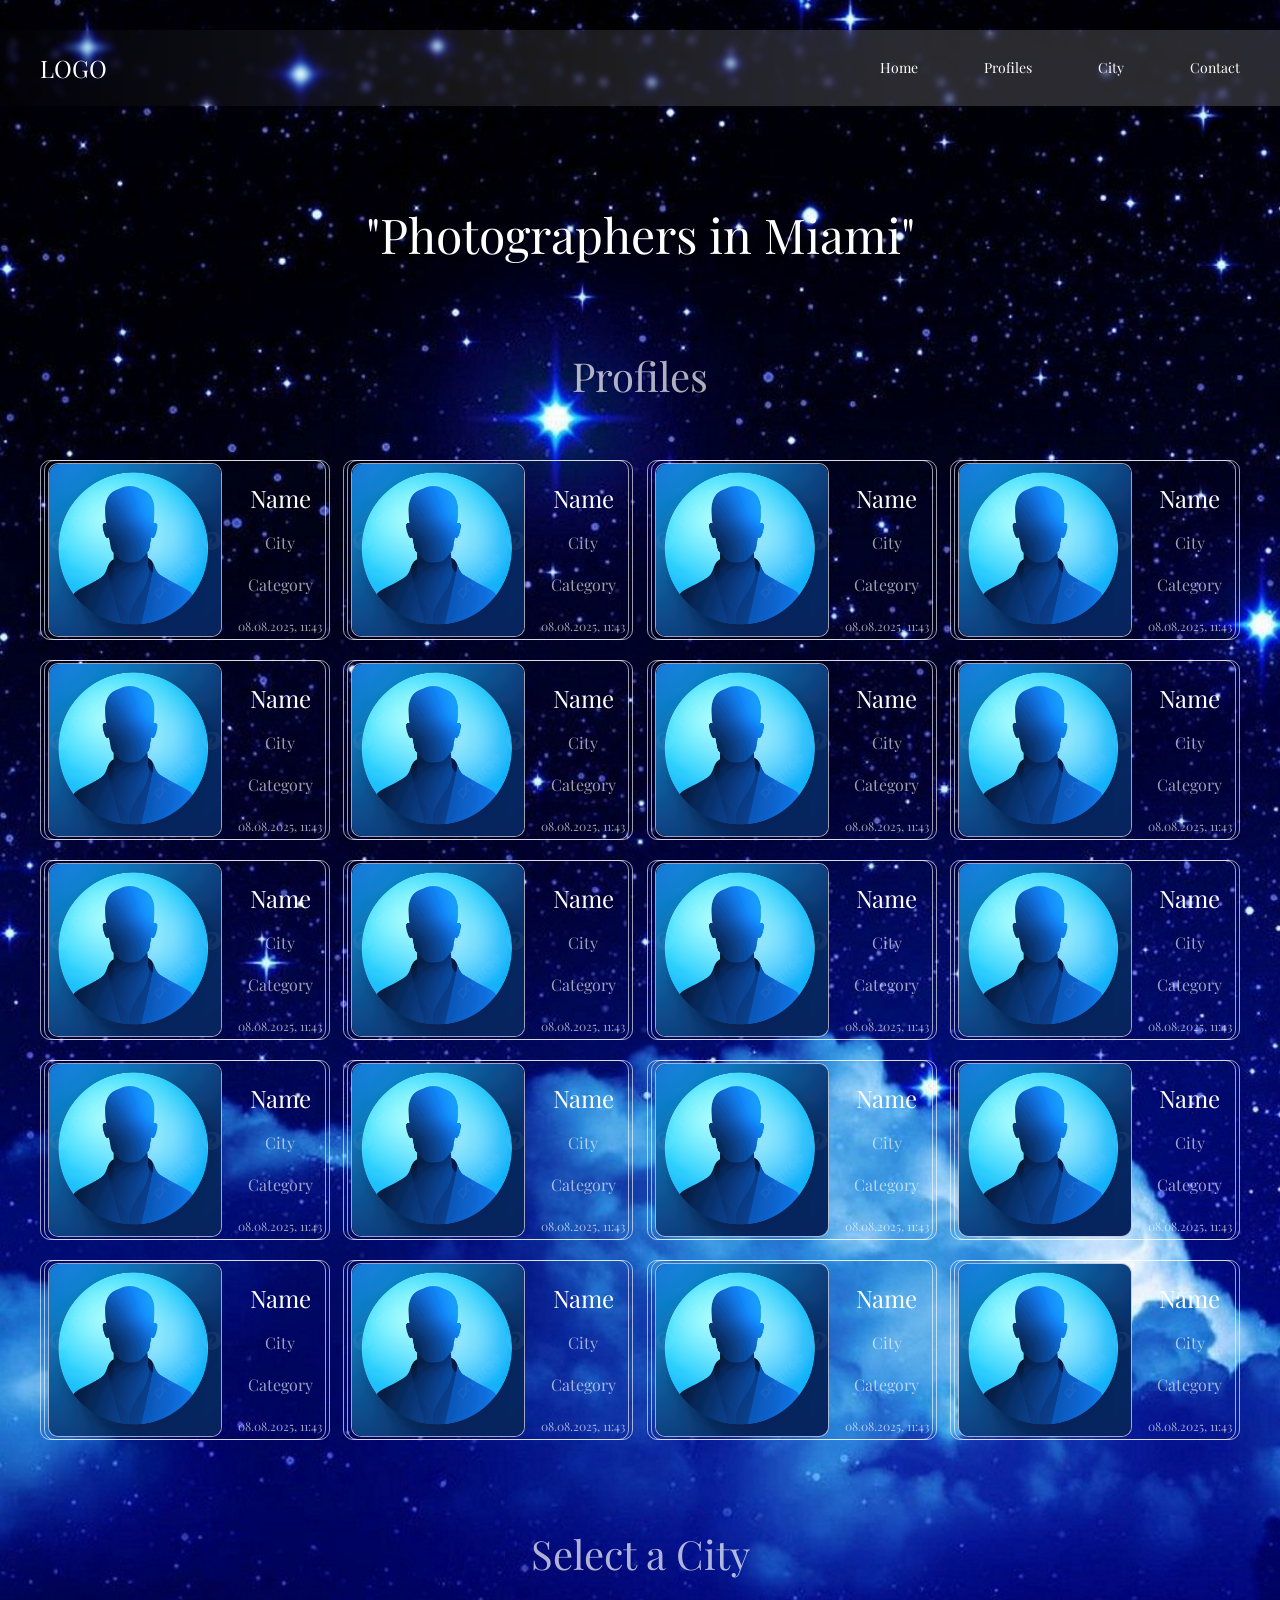
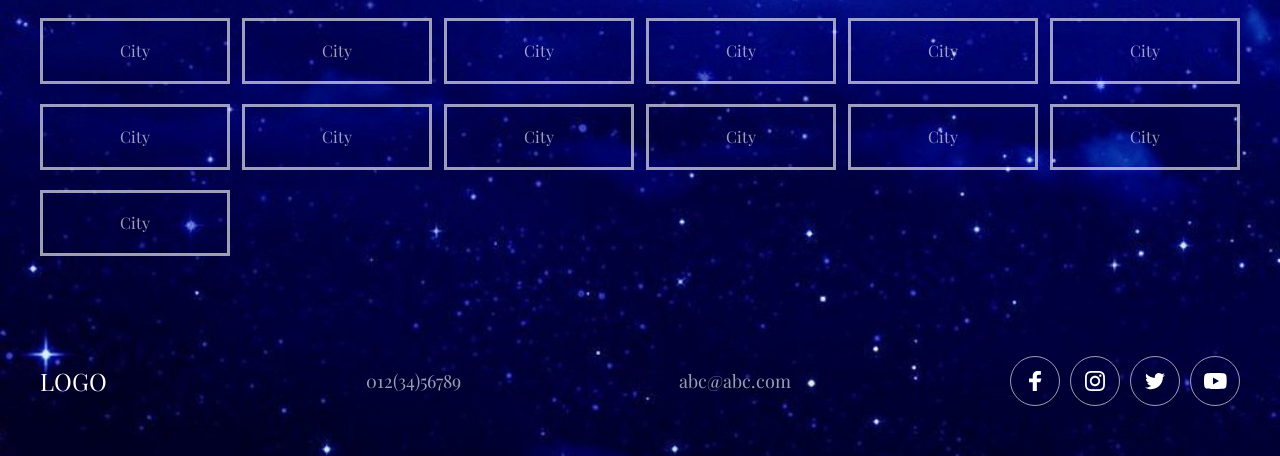
==== commit d097f7e4: "fix: fix styles" ====
--- a/category.html
+++ b/category.html
@@ -8,23 +8,23 @@
 <link rel="preconnect" href="https://fonts.gstatic.com" crossorigin>
 <link href="https://fonts.googleapis.com/css2?family=Playfair+Display:ital,wght@0,400..900;1,400..900&display=swap" rel="stylesheet">
     <link rel="stylesheet" href="style.css">
-    <title>Catrgory</title>
+    <title>Category</title>
 </head>
 <body>
     <div class="wrapper">
         <header class="header">
             <div class="container header__container">
-                <a class="logo" href="/index.html">
+                <a class="logo" href="index.html">
                     <h6 class="logo__text">LOGO</h6>
                 </a>
                 <nav class="nav">
                     <ul class="nav__list">
-                        <li class="nav__item"><a class="nav__link" href="/index.html">Home</a></li>
+                        <li class="nav__item"><a class="nav__link" href="index.html">Home</a></li>
                         <li class="nav__item"><a class="nav__link" href="#profile">Profiles</a></li>
                         <li class="nav__item"><a class="nav__link" href="#city">City</a></li>
                         <li class="nav__item"><a class="nav__link" href="#contact">Contact</a></li>
                     </ul>
-                    <img class="burger" src="img/burger.png" alt="">
+                    <img class="burger" src="img/burger.png" alt="burger">
                 </nav>
             </div>
         </header>
@@ -38,256 +38,256 @@
                 <div class="container profile__container">
                     <h2 class="section__title">Profiles</h2>
                     <article class="card">
-                    <a class="card" href="/post.html">
-                        <div class="card__photo">
-                            <img class="card__img" src="img/avatar.jpg" loading="lazy" alt="">
-                        </div>
-                        <div class="card__content">
-                            <j3 class="card__name">Name</j3>
-                            <p class="card__city">City</p>
-                            <p class="card__category">Category</p>
-                            <p class="card__date">08.08.2025, 11:43</p>
-                        </div>
-                    </a>
-                </article>
-                <article class="card">
-                    <a class="card" href="/post.html">
-                        <div class="card__photo">
-                            <img class="card__img" src="img/avatar.jpg" loading="lazy" alt="">
-                        </div>
-                        <div class="card__content">
-                            <j3 class="card__name">Name</j3>
-                            <p class="card__city">City</p>
-                            <p class="card__category">Category</p>
-                            <p class="card__date">08.08.2025, 11:43</p>
-                        </div>
-                    </a>
-                </article>
-                <article class="card">
-                    <a class="card" href="/post.html">
-                        <div class="card__photo">
-                            <img class="card__img" src="img/avatar.jpg" loading="lazy" alt="">
-                        </div>
-                        <div class="card__content">
-                            <j3 class="card__name">Name</j3>
-                            <p class="card__city">City</p>
-                            <p class="card__category">Category</p>
-                            <p class="card__date">08.08.2025, 11:43</p>
-                        </div>
-                    </a>
-                </article>
-                <article class="card">
-                    <a class="card" href="/post.html">
-                        <div class="card__photo">
-                            <img class="card__img" src="img/avatar.jpg" loading="lazy" alt="">
-                        </div>
-                        <div class="card__content">
-                            <j3 class="card__name">Name</j3>
-                            <p class="card__city">City</p>
-                            <p class="card__category">Category</p>
-                            <p class="card__date">08.08.2025, 11:43</p>
-                        </div>
-                    </a>
-                </article>
-                <article class="card">
-                    <a class="card" href="/post.html">
-                        <div class="card__photo">
-                            <img class="card__img" src="img/avatar.jpg" loading="lazy" alt="">
-                        </div>
-                        <div class="card__content">
-                            <j3 class="card__name">Name</j3>
-                            <p class="card__city">City</p>
-                            <p class="card__category">Category</p>
-                            <p class="card__date">08.08.2025, 11:43</p>
-                        </div>
-                    </a>
-                </article>
-                <article class="card">
-                    <a class="card" href="/post.html">
-                        <div class="card__photo">
-                            <img class="card__img" src="img/avatar.jpg" loading="lazy" alt="">
-                        </div>
-                        <div class="card__content">
-                            <j3 class="card__name">Name</j3>
-                            <p class="card__city">City</p>
-                            <p class="card__category">Category</p>
-                            <p class="card__date">08.08.2025, 11:43</p>
-                        </div>
-                    </a>
-                </article>
-                <article class="card">
-                    <a class="card" href="/post.html">
-                        <div class="card__photo">
-                            <img class="card__img" src="img/avatar.jpg" loading="lazy" alt="">
-                        </div>
-                        <div class="card__content">
-                            <j3 class="card__name">Name</j3>
-                            <p class="card__city">City</p>
-                            <p class="card__category">Category</p>
-                            <p class="card__date">08.08.2025, 11:43</p>
-                        </div>
-                    </a>
-                </article>
-                <article class="card">
-                    <a class="card" href="/post.html">
-                        <div class="card__photo">
-                            <img class="card__img" src="img/avatar.jpg" loading="lazy" alt="">
-                        </div>
-                        <div class="card__content">
-                            <j3 class="card__name">Name</j3>
-                            <p class="card__city">City</p>
-                            <p class="card__category">Category</p>
-                            <p class="card__date">08.08.2025, 11:43</p>
-                        </div>
-                    </a>
-                </article>
-                <article class="card">
-                    <a class="card" href="/post.html">
-                        <div class="card__photo">
-                            <img class="card__img" src="img/avatar.jpg" loading="lazy" alt="">
-                        </div>
-                        <div class="card__content">
-                            <j3 class="card__name">Name</j3>
-                            <p class="card__city">City</p>
-                            <p class="card__category">Category</p>
-                            <p class="card__date">08.08.2025, 11:43</p>
-                        </div>
-                    </a>
-                </article>
-                <article class="card">
-                    <a class="card" href="/post.html">
-                        <div class="card__photo">
-                            <img class="card__img" src="img/avatar.jpg" loading="lazy" alt="">
-                        </div>
-                        <div class="card__content">
-                            <j3 class="card__name">Name</j3>
-                            <p class="card__city">City</p>
-                            <p class="card__category">Category</p>
-                            <p class="card__date">08.08.2025, 11:43</p>
-                        </div>
-                    </a>
-                </article>
-                <article class="card">
-                    <a class="card" href="/post.html">
-                        <div class="card__photo">
-                            <img class="card__img" src="img/avatar.jpg" loading="lazy" alt="">
-                        </div>
-                        <div class="card__content">
-                            <j3 class="card__name">Name</j3>
-                            <p class="card__city">City</p>
-                            <p class="card__category">Category</p>
-                            <p class="card__date">08.08.2025, 11:43</p>
-                        </div>
-                    </a>
-                </article>
-                <article class="card">
-                    <a class="card" href="/post.html">
-                        <div class="card__photo">
-                            <img class="card__img" src="img/avatar.jpg" loading="lazy" alt="">
-                        </div>
-                        <div class="card__content">
-                            <j3 class="card__name">Name</j3>
-                            <p class="card__city">City</p>
-                            <p class="card__category">Category</p>
-                            <p class="card__date">08.08.2025, 11:43</p>
-                        </div>
-                    </a>
-                </article>
-                <article class="card">
-                    <a class="card" href="/post.html">
-                        <div class="card__photo">
-                            <img class="card__img" src="img/avatar.jpg" loading="lazy" alt="">
-                        </div>
-                        <div class="card__content">
-                            <j3 class="card__name">Name</j3>
-                            <p class="card__city">City</p>
-                            <p class="card__category">Category</p>
-                            <p class="card__date">08.08.2025, 11:43</p>
-                        </div>
-                    </a>
-                </article>
-                <article class="card">
-                    <a class="card" href="/post.html">
-                        <div class="card__photo">
-                            <img class="card__img" src="img/avatar.jpg" loading="lazy" alt="">
-                        </div>
-                        <div class="card__content">
-                            <j3 class="card__name">Name</j3>
-                            <p class="card__city">City</p>
-                            <p class="card__category">Category</p>
-                            <p class="card__date">08.08.2025, 11:43</p>
-                        </div>
-                    </a>
-                </article>
-                <article class="card">
-                    <a class="card" href="/post.html">
-                        <div class="card__photo">
-                            <img class="card__img" src="img/avatar.jpg" loading="lazy" alt="">
-                        </div>
-                        <div class="card__content">
-                            <j3 class="card__name">Name</j3>
-                            <p class="card__city">City</p>
-                            <p class="card__category">Category</p>
-                            <p class="card__date">08.08.2025, 11:43</p>
-                        </div>
-                    </a>
-                </article>
-                <article class="card">
-                    <a class="card" href="/post.html">
-                        <div class="card__photo">
-                            <img class="card__img" src="img/avatar.jpg" loading="lazy" alt="">
-                        </div>
-                        <div class="card__content">
-                            <j3 class="card__name">Name</j3>
-                            <p class="card__city">City</p>
-                            <p class="card__category">Category</p>
-                            <p class="card__date">08.08.2025, 11:43</p>
-                        </div>
-                    </a>
-                </article>
-                <article class="card">
-                    <a class="card" href="/post.html">
-                        <div class="card__photo">
-                            <img class="card__img" src="img/avatar.jpg" loading="lazy" alt="">
-                        </div>
-                        <div class="card__content">
-                            <j3 class="card__name">Name</j3>
-                            <p class="card__city">City</p>
-                            <p class="card__category">Category</p>
-                            <p class="card__date">08.08.2025, 11:43</p>
-                        </div>
-                    </a>
-                </article>
-                <article class="card">
-                    <a class="card" href="/post.html">
-                        <div class="card__photo">
-                            <img class="card__img" src="img/avatar.jpg" loading="lazy" alt="">
-                        </div>
-                        <div class="card__content">
-                            <j3 class="card__name">Name</j3>
-                            <p class="card__city">City</p>
-                            <p class="card__category">Category</p>
-                            <p class="card__date">08.08.2025, 11:43</p>
-                        </div>
-                    </a>
-                </article>
-                <article class="card">
-                    <a class="card" href="/post.html">
-                        <div class="card__photo">
-                            <img class="card__img" src="img/avatar.jpg" loading="lazy" alt="">
-                        </div>
-                        <div class="card__content">
-                            <j3 class="card__name">Name</j3>
-                            <p class="card__city">City</p>
-                            <p class="card__category">Category</p>
-                            <p class="card__date">08.08.2025, 11:43</p>
-                        </div>
-                    </a>
-                </article>
-                <article class="card">
-                    <a class="card" href="/post.html">
-                        <div class="card__photo">
-                            <img class="card__img" src="img/avatar.jpg" loading="lazy" alt="">
+                    <a class="card" href="post.html">
+                        <div class="card__photo">
+                            <img class="card__img" src="img/avatar.jpg" loading="lazy" alt="photo">
+                        </div>
+                        <div class="card__content">
+                            <j3 class="card__name">Name</j3>
+                            <p class="card__city">City</p>
+                            <p class="card__category">Category</p>
+                            <p class="card__date">08.08.2025, 11:43</p>
+                        </div>
+                    </a>
+                </article>
+                <article class="card">
+                    <a class="card" href="post.html">
+                        <div class="card__photo">
+                            <img class="card__img" src="img/avatar.jpg" loading="lazy" alt="photo">
+                        </div>
+                        <div class="card__content">
+                            <j3 class="card__name">Name</j3>
+                            <p class="card__city">City</p>
+                            <p class="card__category">Category</p>
+                            <p class="card__date">08.08.2025, 11:43</p>
+                        </div>
+                    </a>
+                </article>
+                <article class="card">
+                    <a class="card" href="post.html">
+                        <div class="card__photo">
+                            <img class="card__img" src="img/avatar.jpg" loading="lazy" alt="photo">
+                        </div>
+                        <div class="card__content">
+                            <j3 class="card__name">Name</j3>
+                            <p class="card__city">City</p>
+                            <p class="card__category">Category</p>
+                            <p class="card__date">08.08.2025, 11:43</p>
+                        </div>
+                    </a>
+                </article>
+                <article class="card">
+                    <a class="card" href="post.html">
+                        <div class="card__photo">
+                            <img class="card__img" src="img/avatar.jpg" loading="lazy" alt="photo">
+                        </div>
+                        <div class="card__content">
+                            <j3 class="card__name">Name</j3>
+                            <p class="card__city">City</p>
+                            <p class="card__category">Category</p>
+                            <p class="card__date">08.08.2025, 11:43</p>
+                        </div>
+                    </a>
+                </article>
+                <article class="card">
+                    <a class="card" href="post.html">
+                        <div class="card__photo">
+                            <img class="card__img" src="img/avatar.jpg" loading="lazy" alt="photo">
+                        </div>
+                        <div class="card__content">
+                            <j3 class="card__name">Name</j3>
+                            <p class="card__city">City</p>
+                            <p class="card__category">Category</p>
+                            <p class="card__date">08.08.2025, 11:43</p>
+                        </div>
+                    </a>
+                </article>
+                <article class="card">
+                    <a class="card" href="post.html">
+                        <div class="card__photo">
+                            <img class="card__img" src="img/avatar.jpg" loading="lazy" alt="photo">
+                        </div>
+                        <div class="card__content">
+                            <j3 class="card__name">Name</j3>
+                            <p class="card__city">City</p>
+                            <p class="card__category">Category</p>
+                            <p class="card__date">08.08.2025, 11:43</p>
+                        </div>
+                    </a>
+                </article>
+                <article class="card">
+                    <a class="card" href="post.html">
+                        <div class="card__photo">
+                            <img class="card__img" src="img/avatar.jpg" loading="lazy" alt="photo">
+                        </div>
+                        <div class="card__content">
+                            <j3 class="card__name">Name</j3>
+                            <p class="card__city">City</p>
+                            <p class="card__category">Category</p>
+                            <p class="card__date">08.08.2025, 11:43</p>
+                        </div>
+                    </a>
+                </article>
+                <article class="card">
+                    <a class="card" href="post.html">
+                        <div class="card__photo">
+                            <img class="card__img" src="img/avatar.jpg" loading="lazy" alt="photo">
+                        </div>
+                        <div class="card__content">
+                            <j3 class="card__name">Name</j3>
+                            <p class="card__city">City</p>
+                            <p class="card__category">Category</p>
+                            <p class="card__date">08.08.2025, 11:43</p>
+                        </div>
+                    </a>
+                </article>
+                <article class="card">
+                    <a class="card" href="post.html">
+                        <div class="card__photo">
+                            <img class="card__img" src="img/avatar.jpg" loading="lazy" alt="photo">
+                        </div>
+                        <div class="card__content">
+                            <j3 class="card__name">Name</j3>
+                            <p class="card__city">City</p>
+                            <p class="card__category">Category</p>
+                            <p class="card__date">08.08.2025, 11:43</p>
+                        </div>
+                    </a>
+                </article>
+                <article class="card">
+                    <a class="card" href="post.html">
+                        <div class="card__photo">
+                            <img class="card__img" src="img/avatar.jpg" loading="lazy" alt="photo">
+                        </div>
+                        <div class="card__content">
+                            <j3 class="card__name">Name</j3>
+                            <p class="card__city">City</p>
+                            <p class="card__category">Category</p>
+                            <p class="card__date">08.08.2025, 11:43</p>
+                        </div>
+                    </a>
+                </article>
+                <article class="card">
+                    <a class="card" href="post.html">
+                        <div class="card__photo">
+                            <img class="card__img" src="img/avatar.jpg" loading="lazy" alt="photo">
+                        </div>
+                        <div class="card__content">
+                            <j3 class="card__name">Name</j3>
+                            <p class="card__city">City</p>
+                            <p class="card__category">Category</p>
+                            <p class="card__date">08.08.2025, 11:43</p>
+                        </div>
+                    </a>
+                </article>
+                <article class="card">
+                    <a class="card" href="post.html">
+                        <div class="card__photo">
+                            <img class="card__img" src="img/avatar.jpg" loading="lazy" alt="photo">
+                        </div>
+                        <div class="card__content">
+                            <j3 class="card__name">Name</j3>
+                            <p class="card__city">City</p>
+                            <p class="card__category">Category</p>
+                            <p class="card__date">08.08.2025, 11:43</p>
+                        </div>
+                    </a>
+                </article>
+                <article class="card">
+                    <a class="card" href="post.html">
+                        <div class="card__photo">
+                            <img class="card__img" src="img/avatar.jpg" loading="lazy" alt="photo">
+                        </div>
+                        <div class="card__content">
+                            <j3 class="card__name">Name</j3>
+                            <p class="card__city">City</p>
+                            <p class="card__category">Category</p>
+                            <p class="card__date">08.08.2025, 11:43</p>
+                        </div>
+                    </a>
+                </article>
+                <article class="card">
+                    <a class="card" href="post.html">
+                        <div class="card__photo">
+                            <img class="card__img" src="img/avatar.jpg" loading="lazy" alt="photo">
+                        </div>
+                        <div class="card__content">
+                            <j3 class="card__name">Name</j3>
+                            <p class="card__city">City</p>
+                            <p class="card__category">Category</p>
+                            <p class="card__date">08.08.2025, 11:43</p>
+                        </div>
+                    </a>
+                </article>
+                <article class="card">
+                    <a class="card" href="post.html">
+                        <div class="card__photo">
+                            <img class="card__img" src="img/avatar.jpg" loading="lazy" alt="photo">
+                        </div>
+                        <div class="card__content">
+                            <j3 class="card__name">Name</j3>
+                            <p class="card__city">City</p>
+                            <p class="card__category">Category</p>
+                            <p class="card__date">08.08.2025, 11:43</p>
+                        </div>
+                    </a>
+                </article>
+                <article class="card">
+                    <a class="card" href="post.html">
+                        <div class="card__photo">
+                            <img class="card__img" src="img/avatar.jpg" loading="lazy" alt="photo">
+                        </div>
+                        <div class="card__content">
+                            <j3 class="card__name">Name</j3>
+                            <p class="card__city">City</p>
+                            <p class="card__category">Category</p>
+                            <p class="card__date">08.08.2025, 11:43</p>
+                        </div>
+                    </a>
+                </article>
+                <article class="card">
+                    <a class="card" href="post.html">
+                        <div class="card__photo">
+                            <img class="card__img" src="img/avatar.jpg" loading="lazy" alt="photo">
+                        </div>
+                        <div class="card__content">
+                            <j3 class="card__name">Name</j3>
+                            <p class="card__city">City</p>
+                            <p class="card__category">Category</p>
+                            <p class="card__date">08.08.2025, 11:43</p>
+                        </div>
+                    </a>
+                </article>
+                <article class="card">
+                    <a class="card" href="post.html">
+                        <div class="card__photo">
+                            <img class="card__img" src="img/avatar.jpg" loading="lazy" alt="photo">
+                        </div>
+                        <div class="card__content">
+                            <j3 class="card__name">Name</j3>
+                            <p class="card__city">City</p>
+                            <p class="card__category">Category</p>
+                            <p class="card__date">08.08.2025, 11:43</p>
+                        </div>
+                    </a>
+                </article>
+                <article class="card">
+                    <a class="card" href="post.html">
+                        <div class="card__photo">
+                            <img class="card__img" src="img/avatar.jpg" loading="lazy" alt="photo">
+                        </div>
+                        <div class="card__content">
+                            <j3 class="card__name">Name</j3>
+                            <p class="card__city">City</p>
+                            <p class="card__category">Category</p>
+                            <p class="card__date">08.08.2025, 11:43</p>
+                        </div>
+                    </a>
+                </article>
+                <article class="card">
+                    <a class="card" href="post.html">
+                        <div class="card__photo">
+                            <img class="card__img" src="img/avatar.jpg" loading="lazy" alt="photo">
                         </div>
                         <div class="card__content">
                             <j3 class="card__name">Name</j3>
@@ -303,18 +303,19 @@
                 <div class="container category__container">
                     <h2 class="section__title">Select a City</h2>
                     <div class="category__list">
-                        <a class="btn" href="/category.html">City</a>
-                        <a class="btn">City</a>
-                        <a class="btn">City</a>
-                        <a class="btn">City</a>
-                        <a class="btn">City</a>
-                        <a class="btn">City</a>
-                        <a class="btn">City</a>
-                        <a class="btn">City</a>
-                        <a class="btn">City</a>
-                        <a class="btn">City</a>
-                        <a class="btn">City</a>
-                        <a class="btn">City</a>
+                        <a class="btn" href="#">City</a>
+                        <a class="btn" href="#">City</a>
+                        <a class="btn" href="#">City</a>
+                        <a class="btn" href="#">City</a>
+                        <a class="btn" href="#">City</a>
+                        <a class="btn" href="#">City</a>
+                        <a class="btn" href="#">City</a>
+                        <a class="btn" href="#">City</a>
+                        <a class="btn" href="#">City</a>
+                        <a class="btn" href="#">City</a>
+                        <a class="btn" href="#">City</a>
+                        <a class="btn" href="#">City</a>
+                        <a class="btn" href="#">City</a>
                     </div>
                 </div>
             </section>
@@ -328,16 +329,16 @@
                 <span class="footer__email">abc@abc.com</span>
                 <ul class="footer__list">
                     <li class="footer__social">
-                        <img src="img/facebook.svg" loading="lazy" alt="">
+                        <img src="img/facebook.svg" loading="lazy" alt="icon">
                     </li>
                     <li class="footer__social">
-                        <img src="img/instagram.svg" loading="lazy" alt="">
+                        <img src="img/instagram.svg" loading="lazy" alt="icon">
                     </li>
                     <li class="footer__social">
-                        <img src="img/tvitter.svg" loading="lazy" alt="">
+                        <img src="img/tvitter.svg" loading="lazy" alt="icon">
                     </li>
                     <li class="footer__social">
-                        <img src="img/you_tube.svg" loading="lazy" alt="">
+                        <img src="img/you_tube.svg" loading="lazy" alt="icon">
                     </li>
                 </ul>
             </div>
--- a/style.css
+++ b/style.css
@@ -316,6 +316,48 @@
     }
 }
 
+/* region */
+/* category */
+
+.region,
+.category {
+    width: 100%;
+}
+
+.region__list,
+.category__list {
+    width: 100%;
+    display: flex;
+    align-items: center;
+    justify-content: space-between;
+    flex-wrap: wrap;
+    gap: 12px;
+    row-gap: 20px;
+}
+
+@media screen and (max-width: 678px) {
+    .region__list,
+    .category__list {
+        justify-content: center;
+    }
+}
+
+.btn {
+    max-width: 190px;
+    width: 100%;
+    padding: 20px;
+    text-align: center;
+    font-family: var(--font);
+    font-weight: 400;
+    font-size: 16px;
+    line-height: 20px;
+    letter-spacing: 8%;
+    color: var(--color-region);
+    border: 3px solid var(--color-border);
+    background-color: transparent;
+    cursor: pointer;
+}
+
 /* profile */
 
 .profile {
@@ -347,6 +389,85 @@
     color: var(--color-section-title);
     text-align: center;
     margin-bottom: 50px;
+}
+
+.about__list {
+    width: 50%;
+    display: flex;
+    flex-direction: column;
+    align-items: center;
+    justify-content: space-between;
+    row-gap: 10px;
+    margin: 0 auto;
+    margin-bottom: 30px;
+}
+
+.about__item {
+    font-family: var(--font);
+    font-weight: 400;
+    font-size: 24px;
+    line-height: 28px;
+    letter-spacing: 8%;
+    color: var(--color-subtitle);
+}
+
+@media screen and (max-width: 575px) {
+    .about__item {
+        font-size: 20px;
+        line-height: 28px;
+    }
+}
+
+@media screen and (max-width: 490px) {
+    .about__item {
+        font-size: 16px;
+        line-height: 24px;
+    }
+}
+
+@media screen and (max-width: 400px) {
+    .about__item {
+        font-size: 14px;
+        line-height: 20px;
+    }
+}
+
+.contact__container {
+    display: flex;
+    align-items: center;
+    flex-direction: column;
+    justify-content: space-between;
+    flex-wrap: wrap;
+    gap: 20px;
+    margin-bottom: 70px;
+}
+
+.contact__title {
+    width: 100%;
+    font-family: var(--font);
+    font-weight: 400;
+    font-size: 20px;
+    line-height: 28px;
+    letter-spacing: 8%;
+    color: var(--color-section-title);
+    text-align: center;
+    margin-bottom: 30px;
+}
+
+.contact__btn {
+    max-width: 190px;
+    width: 100%;
+    padding: 10px;
+    text-align: center;
+    font-family: var(--font);
+    font-weight: 400;
+    font-size: 20px;
+    line-height: 28px;
+    letter-spacing: 8%;
+    color: var(--color-title);
+    border: 3px solid var(--color-border);
+    background-color: transparent;
+    cursor: pointer;
 }
 
 .card {
@@ -420,48 +541,6 @@
     line-height: 20px;
     letter-spacing: 4%;
     color: var(--color-date);
-}
-
-/* region */
-/* category */
-
-.region,
-.category {
-    width: 100%;
-}
-
-.region__list,
-.category__list {
-    width: 100%;
-    display: flex;
-    align-items: center;
-    justify-content: space-between;
-    flex-wrap: wrap;
-    gap: 12px;
-    row-gap: 20px;
-}
-
-@media screen and (max-width: 678px) {
-    .region__list,
-    .category__list {
-        justify-content: center;
-    }
-}
-
-.btn {
-    max-width: 190px;
-    width: 100%;
-    padding: 20px;
-    text-align: center;
-    font-family: var(--font);
-    font-weight: 400;
-    font-size: 16px;
-    line-height: 20px;
-    letter-spacing: 8%;
-    color: var(--color-region);
-    border: 3px solid var(--color-border);
-    background-color: transparent;
-    cursor: pointer;
 }
 
 /* footer */
@@ -514,5 +593,3 @@
     justify-content: center
 }
 
-/* /////////////////////////////////////// */
-/* page_region */
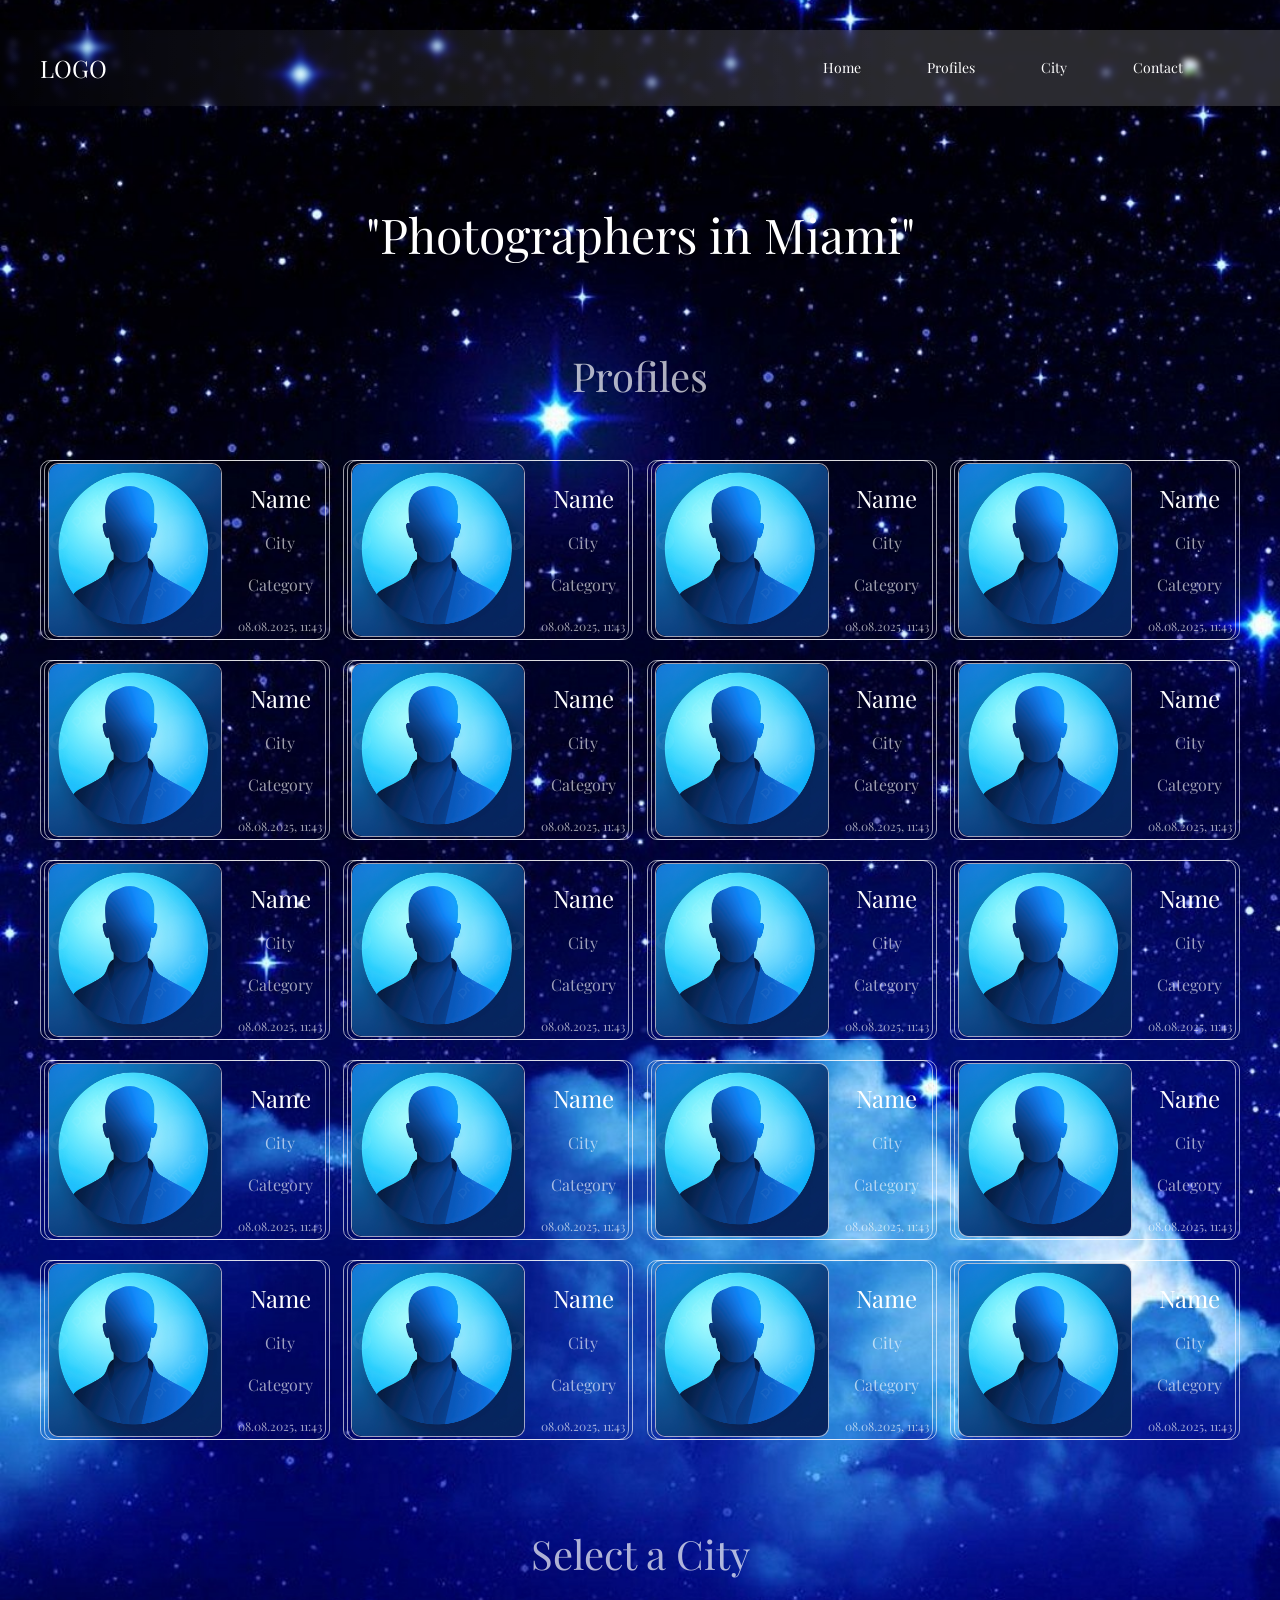
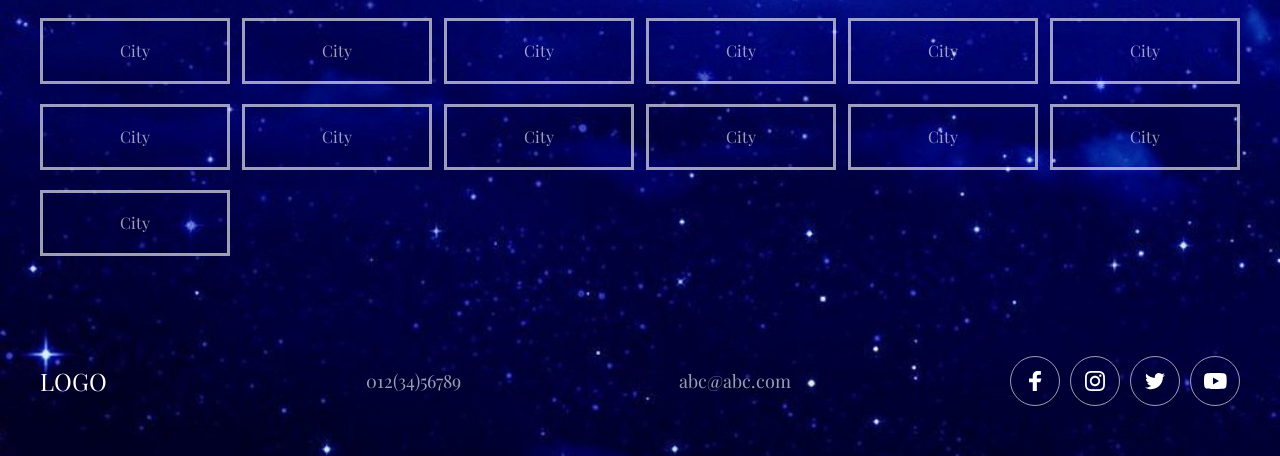
==== commit 4d6c8bbf: "fix: fix styles" ====
--- a/category.html
+++ b/category.html
@@ -18,6 +18,10 @@
                     <h6 class="logo__text">LOGO</h6>
                 </a>
                 <nav class="nav">
+                    <input type="checkbox" class="nav__checkbox" id="nav-toggle">
+                    <label for="nav-toggle" class="nav__toggle">
+                        <span class="burger__line"></span>
+                    </label>
                     <ul class="nav__list">
                         <li class="nav__item"><a class="nav__link" href="index.html">Home</a></li>
                         <li class="nav__item"><a class="nav__link" href="#profile">Profiles</a></li>
@@ -43,254 +47,254 @@
                             <img class="card__img" src="img/avatar.jpg" loading="lazy" alt="photo">
                         </div>
                         <div class="card__content">
-                            <j3 class="card__name">Name</j3>
-                            <p class="card__city">City</p>
-                            <p class="card__category">Category</p>
-                            <p class="card__date">08.08.2025, 11:43</p>
-                        </div>
-                    </a>
-                </article>
-                <article class="card">
-                    <a class="card" href="post.html">
-                        <div class="card__photo">
-                            <img class="card__img" src="img/avatar.jpg" loading="lazy" alt="photo">
-                        </div>
-                        <div class="card__content">
-                            <j3 class="card__name">Name</j3>
-                            <p class="card__city">City</p>
-                            <p class="card__category">Category</p>
-                            <p class="card__date">08.08.2025, 11:43</p>
-                        </div>
-                    </a>
-                </article>
-                <article class="card">
-                    <a class="card" href="post.html">
-                        <div class="card__photo">
-                            <img class="card__img" src="img/avatar.jpg" loading="lazy" alt="photo">
-                        </div>
-                        <div class="card__content">
-                            <j3 class="card__name">Name</j3>
-                            <p class="card__city">City</p>
-                            <p class="card__category">Category</p>
-                            <p class="card__date">08.08.2025, 11:43</p>
-                        </div>
-                    </a>
-                </article>
-                <article class="card">
-                    <a class="card" href="post.html">
-                        <div class="card__photo">
-                            <img class="card__img" src="img/avatar.jpg" loading="lazy" alt="photo">
-                        </div>
-                        <div class="card__content">
-                            <j3 class="card__name">Name</j3>
-                            <p class="card__city">City</p>
-                            <p class="card__category">Category</p>
-                            <p class="card__date">08.08.2025, 11:43</p>
-                        </div>
-                    </a>
-                </article>
-                <article class="card">
-                    <a class="card" href="post.html">
-                        <div class="card__photo">
-                            <img class="card__img" src="img/avatar.jpg" loading="lazy" alt="photo">
-                        </div>
-                        <div class="card__content">
-                            <j3 class="card__name">Name</j3>
-                            <p class="card__city">City</p>
-                            <p class="card__category">Category</p>
-                            <p class="card__date">08.08.2025, 11:43</p>
-                        </div>
-                    </a>
-                </article>
-                <article class="card">
-                    <a class="card" href="post.html">
-                        <div class="card__photo">
-                            <img class="card__img" src="img/avatar.jpg" loading="lazy" alt="photo">
-                        </div>
-                        <div class="card__content">
-                            <j3 class="card__name">Name</j3>
-                            <p class="card__city">City</p>
-                            <p class="card__category">Category</p>
-                            <p class="card__date">08.08.2025, 11:43</p>
-                        </div>
-                    </a>
-                </article>
-                <article class="card">
-                    <a class="card" href="post.html">
-                        <div class="card__photo">
-                            <img class="card__img" src="img/avatar.jpg" loading="lazy" alt="photo">
-                        </div>
-                        <div class="card__content">
-                            <j3 class="card__name">Name</j3>
-                            <p class="card__city">City</p>
-                            <p class="card__category">Category</p>
-                            <p class="card__date">08.08.2025, 11:43</p>
-                        </div>
-                    </a>
-                </article>
-                <article class="card">
-                    <a class="card" href="post.html">
-                        <div class="card__photo">
-                            <img class="card__img" src="img/avatar.jpg" loading="lazy" alt="photo">
-                        </div>
-                        <div class="card__content">
-                            <j3 class="card__name">Name</j3>
-                            <p class="card__city">City</p>
-                            <p class="card__category">Category</p>
-                            <p class="card__date">08.08.2025, 11:43</p>
-                        </div>
-                    </a>
-                </article>
-                <article class="card">
-                    <a class="card" href="post.html">
-                        <div class="card__photo">
-                            <img class="card__img" src="img/avatar.jpg" loading="lazy" alt="photo">
-                        </div>
-                        <div class="card__content">
-                            <j3 class="card__name">Name</j3>
-                            <p class="card__city">City</p>
-                            <p class="card__category">Category</p>
-                            <p class="card__date">08.08.2025, 11:43</p>
-                        </div>
-                    </a>
-                </article>
-                <article class="card">
-                    <a class="card" href="post.html">
-                        <div class="card__photo">
-                            <img class="card__img" src="img/avatar.jpg" loading="lazy" alt="photo">
-                        </div>
-                        <div class="card__content">
-                            <j3 class="card__name">Name</j3>
-                            <p class="card__city">City</p>
-                            <p class="card__category">Category</p>
-                            <p class="card__date">08.08.2025, 11:43</p>
-                        </div>
-                    </a>
-                </article>
-                <article class="card">
-                    <a class="card" href="post.html">
-                        <div class="card__photo">
-                            <img class="card__img" src="img/avatar.jpg" loading="lazy" alt="photo">
-                        </div>
-                        <div class="card__content">
-                            <j3 class="card__name">Name</j3>
-                            <p class="card__city">City</p>
-                            <p class="card__category">Category</p>
-                            <p class="card__date">08.08.2025, 11:43</p>
-                        </div>
-                    </a>
-                </article>
-                <article class="card">
-                    <a class="card" href="post.html">
-                        <div class="card__photo">
-                            <img class="card__img" src="img/avatar.jpg" loading="lazy" alt="photo">
-                        </div>
-                        <div class="card__content">
-                            <j3 class="card__name">Name</j3>
-                            <p class="card__city">City</p>
-                            <p class="card__category">Category</p>
-                            <p class="card__date">08.08.2025, 11:43</p>
-                        </div>
-                    </a>
-                </article>
-                <article class="card">
-                    <a class="card" href="post.html">
-                        <div class="card__photo">
-                            <img class="card__img" src="img/avatar.jpg" loading="lazy" alt="photo">
-                        </div>
-                        <div class="card__content">
-                            <j3 class="card__name">Name</j3>
-                            <p class="card__city">City</p>
-                            <p class="card__category">Category</p>
-                            <p class="card__date">08.08.2025, 11:43</p>
-                        </div>
-                    </a>
-                </article>
-                <article class="card">
-                    <a class="card" href="post.html">
-                        <div class="card__photo">
-                            <img class="card__img" src="img/avatar.jpg" loading="lazy" alt="photo">
-                        </div>
-                        <div class="card__content">
-                            <j3 class="card__name">Name</j3>
-                            <p class="card__city">City</p>
-                            <p class="card__category">Category</p>
-                            <p class="card__date">08.08.2025, 11:43</p>
-                        </div>
-                    </a>
-                </article>
-                <article class="card">
-                    <a class="card" href="post.html">
-                        <div class="card__photo">
-                            <img class="card__img" src="img/avatar.jpg" loading="lazy" alt="photo">
-                        </div>
-                        <div class="card__content">
-                            <j3 class="card__name">Name</j3>
-                            <p class="card__city">City</p>
-                            <p class="card__category">Category</p>
-                            <p class="card__date">08.08.2025, 11:43</p>
-                        </div>
-                    </a>
-                </article>
-                <article class="card">
-                    <a class="card" href="post.html">
-                        <div class="card__photo">
-                            <img class="card__img" src="img/avatar.jpg" loading="lazy" alt="photo">
-                        </div>
-                        <div class="card__content">
-                            <j3 class="card__name">Name</j3>
-                            <p class="card__city">City</p>
-                            <p class="card__category">Category</p>
-                            <p class="card__date">08.08.2025, 11:43</p>
-                        </div>
-                    </a>
-                </article>
-                <article class="card">
-                    <a class="card" href="post.html">
-                        <div class="card__photo">
-                            <img class="card__img" src="img/avatar.jpg" loading="lazy" alt="photo">
-                        </div>
-                        <div class="card__content">
-                            <j3 class="card__name">Name</j3>
-                            <p class="card__city">City</p>
-                            <p class="card__category">Category</p>
-                            <p class="card__date">08.08.2025, 11:43</p>
-                        </div>
-                    </a>
-                </article>
-                <article class="card">
-                    <a class="card" href="post.html">
-                        <div class="card__photo">
-                            <img class="card__img" src="img/avatar.jpg" loading="lazy" alt="photo">
-                        </div>
-                        <div class="card__content">
-                            <j3 class="card__name">Name</j3>
-                            <p class="card__city">City</p>
-                            <p class="card__category">Category</p>
-                            <p class="card__date">08.08.2025, 11:43</p>
-                        </div>
-                    </a>
-                </article>
-                <article class="card">
-                    <a class="card" href="post.html">
-                        <div class="card__photo">
-                            <img class="card__img" src="img/avatar.jpg" loading="lazy" alt="photo">
-                        </div>
-                        <div class="card__content">
-                            <j3 class="card__name">Name</j3>
-                            <p class="card__city">City</p>
-                            <p class="card__category">Category</p>
-                            <p class="card__date">08.08.2025, 11:43</p>
-                        </div>
-                    </a>
-                </article>
-                <article class="card">
-                    <a class="card" href="post.html">
-                        <div class="card__photo">
-                            <img class="card__img" src="img/avatar.jpg" loading="lazy" alt="photo">
-                        </div>
-                        <div class="card__content">
-                            <j3 class="card__name">Name</j3>
+                            <h3 class="card__name">Name</h3>
+                            <p class="card__city">City</p>
+                            <p class="card__category">Category</p>
+                            <p class="card__date">08.08.2025, 11:43</p>
+                        </div>
+                    </a>
+                </article>
+                <article class="card">
+                    <a class="card" href="post.html">
+                        <div class="card__photo">
+                            <img class="card__img" src="img/avatar.jpg" loading="lazy" alt="photo">
+                        </div>
+                        <div class="card__content">
+                            <h3 class="card__name">Name</h3>
+                            <p class="card__city">City</p>
+                            <p class="card__category">Category</p>
+                            <p class="card__date">08.08.2025, 11:43</p>
+                        </div>
+                    </a>
+                </article>
+                <article class="card">
+                    <a class="card" href="post.html">
+                        <div class="card__photo">
+                            <img class="card__img" src="img/avatar.jpg" loading="lazy" alt="photo">
+                        </div>
+                        <div class="card__content">
+                            <h3 class="card__name">Name</h3>
+                            <p class="card__city">City</p>
+                            <p class="card__category">Category</p>
+                            <p class="card__date">08.08.2025, 11:43</p>
+                        </div>
+                    </a>
+                </article>
+                <article class="card">
+                    <a class="card" href="post.html">
+                        <div class="card__photo">
+                            <img class="card__img" src="img/avatar.jpg" loading="lazy" alt="photo">
+                        </div>
+                        <div class="card__content">
+                            <h3 class="card__name">Name</h3>
+                            <p class="card__city">City</p>
+                            <p class="card__category">Category</p>
+                            <p class="card__date">08.08.2025, 11:43</p>
+                        </div>
+                    </a>
+                </article>
+                <article class="card">
+                    <a class="card" href="post.html">
+                        <div class="card__photo">
+                            <img class="card__img" src="img/avatar.jpg" loading="lazy" alt="photo">
+                        </div>
+                        <div class="card__content">
+                            <h3 class="card__name">Name</h3>
+                            <p class="card__city">City</p>
+                            <p class="card__category">Category</p>
+                            <p class="card__date">08.08.2025, 11:43</p>
+                        </div>
+                    </a>
+                </article>
+                <article class="card">
+                    <a class="card" href="post.html">
+                        <div class="card__photo">
+                            <img class="card__img" src="img/avatar.jpg" loading="lazy" alt="photo">
+                        </div>
+                        <div class="card__content">
+                            <h3 class="card__name">Name</h3>
+                            <p class="card__city">City</p>
+                            <p class="card__category">Category</p>
+                            <p class="card__date">08.08.2025, 11:43</p>
+                        </div>
+                    </a>
+                </article>
+                <article class="card">
+                    <a class="card" href="post.html">
+                        <div class="card__photo">
+                            <img class="card__img" src="img/avatar.jpg" loading="lazy" alt="photo">
+                        </div>
+                        <div class="card__content">
+                            <h3 class="card__name">Name</h3>
+                            <p class="card__city">City</p>
+                            <p class="card__category">Category</p>
+                            <p class="card__date">08.08.2025, 11:43</p>
+                        </div>
+                    </a>
+                </article>
+                <article class="card">
+                    <a class="card" href="post.html">
+                        <div class="card__photo">
+                            <img class="card__img" src="img/avatar.jpg" loading="lazy" alt="photo">
+                        </div>
+                        <div class="card__content">
+                            <h3 class="card__name">Name</h3>
+                            <p class="card__city">City</p>
+                            <p class="card__category">Category</p>
+                            <p class="card__date">08.08.2025, 11:43</p>
+                        </div>
+                    </a>
+                </article>
+                <article class="card">
+                    <a class="card" href="post.html">
+                        <div class="card__photo">
+                            <img class="card__img" src="img/avatar.jpg" loading="lazy" alt="photo">
+                        </div>
+                        <div class="card__content">
+                            <h3 class="card__name">Name</h3>
+                            <p class="card__city">City</p>
+                            <p class="card__category">Category</p>
+                            <p class="card__date">08.08.2025, 11:43</p>
+                        </div>
+                    </a>
+                </article>
+                <article class="card">
+                    <a class="card" href="post.html">
+                        <div class="card__photo">
+                            <img class="card__img" src="img/avatar.jpg" loading="lazy" alt="photo">
+                        </div>
+                        <div class="card__content">
+                            <h3 class="card__name">Name</h3>
+                            <p class="card__city">City</p>
+                            <p class="card__category">Category</p>
+                            <p class="card__date">08.08.2025, 11:43</p>
+                        </div>
+                    </a>
+                </article>
+                <article class="card">
+                    <a class="card" href="post.html">
+                        <div class="card__photo">
+                            <img class="card__img" src="img/avatar.jpg" loading="lazy" alt="photo">
+                        </div>
+                        <div class="card__content">
+                            <h3 class="card__name">Name</h3>
+                            <p class="card__city">City</p>
+                            <p class="card__category">Category</p>
+                            <p class="card__date">08.08.2025, 11:43</p>
+                        </div>
+                    </a>
+                </article>
+                <article class="card">
+                    <a class="card" href="post.html">
+                        <div class="card__photo">
+                            <img class="card__img" src="img/avatar.jpg" loading="lazy" alt="photo">
+                        </div>
+                        <div class="card__content">
+                            <h3 class="card__name">Name</h3>
+                            <p class="card__city">City</p>
+                            <p class="card__category">Category</p>
+                            <p class="card__date">08.08.2025, 11:43</p>
+                        </div>
+                    </a>
+                </article>
+                <article class="card">
+                    <a class="card" href="post.html">
+                        <div class="card__photo">
+                            <img class="card__img" src="img/avatar.jpg" loading="lazy" alt="photo">
+                        </div>
+                        <div class="card__content">
+                            <h3 class="card__name">Name</h3>
+                            <p class="card__city">City</p>
+                            <p class="card__category">Category</p>
+                            <p class="card__date">08.08.2025, 11:43</p>
+                        </div>
+                    </a>
+                </article>
+                <article class="card">
+                    <a class="card" href="post.html">
+                        <div class="card__photo">
+                            <img class="card__img" src="img/avatar.jpg" loading="lazy" alt="photo">
+                        </div>
+                        <div class="card__content">
+                            <h3 class="card__name">Name</h3>
+                            <p class="card__city">City</p>
+                            <p class="card__category">Category</p>
+                            <p class="card__date">08.08.2025, 11:43</p>
+                        </div>
+                    </a>
+                </article>
+                <article class="card">
+                    <a class="card" href="post.html">
+                        <div class="card__photo">
+                            <img class="card__img" src="img/avatar.jpg" loading="lazy" alt="photo">
+                        </div>
+                        <div class="card__content">
+                            <h3 class="card__name">Name</h3>
+                            <p class="card__city">City</p>
+                            <p class="card__category">Category</p>
+                            <p class="card__date">08.08.2025, 11:43</p>
+                        </div>
+                    </a>
+                </article>
+                <article class="card">
+                    <a class="card" href="post.html">
+                        <div class="card__photo">
+                            <img class="card__img" src="img/avatar.jpg" loading="lazy" alt="photo">
+                        </div>
+                        <div class="card__content">
+                            <h3 class="card__name">Name</h3>
+                            <p class="card__city">City</p>
+                            <p class="card__category">Category</p>
+                            <p class="card__date">08.08.2025, 11:43</p>
+                        </div>
+                    </a>
+                </article>
+                <article class="card">
+                    <a class="card" href="post.html">
+                        <div class="card__photo">
+                            <img class="card__img" src="img/avatar.jpg" loading="lazy" alt="photo">
+                        </div>
+                        <div class="card__content">
+                            <h3 class="card__name">Name</h3>
+                            <p class="card__city">City</p>
+                            <p class="card__category">Category</p>
+                            <p class="card__date">08.08.2025, 11:43</p>
+                        </div>
+                    </a>
+                </article>
+                <article class="card">
+                    <a class="card" href="post.html">
+                        <div class="card__photo">
+                            <img class="card__img" src="img/avatar.jpg" loading="lazy" alt="photo">
+                        </div>
+                        <div class="card__content">
+                            <h3 class="card__name">Name</h3>
+                            <p class="card__city">City</p>
+                            <p class="card__category">Category</p>
+                            <p class="card__date">08.08.2025, 11:43</p>
+                        </div>
+                    </a>
+                </article>
+                <article class="card">
+                    <a class="card" href="post.html">
+                        <div class="card__photo">
+                            <img class="card__img" src="img/avatar.jpg" loading="lazy" alt="photo">
+                        </div>
+                        <div class="card__content">
+                            <h3 class="card__name">Name</h3>
+                            <p class="card__city">City</p>
+                            <p class="card__category">Category</p>
+                            <p class="card__date">08.08.2025, 11:43</p>
+                        </div>
+                    </a>
+                </article>
+                <article class="card">
+                    <a class="card" href="post.html">
+                        <div class="card__photo">
+                            <img class="card__img" src="img/avatar.jpg" loading="lazy" alt="photo">
+                        </div>
+                        <div class="card__content">
+                            <h3 class="card__name">Name</h3>
                             <p class="card__city">City</p>
                             <p class="card__category">Category</p>
                             <p class="card__date">08.08.2025, 11:43</p>
--- a/style.css
+++ b/style.css
@@ -1,5 +1,6 @@
 :root {
     --color-body: #020049c4;
+    --color-nav: #0c0b2bc5;
     --color-log0: #fff;
     --color-nav: #fff;
     --color-title: #fff;
@@ -25,6 +26,7 @@
 html,
 body {
     scroll-behavior: smooth;
+    overflow-x: hidden;
 }
 
 a {
@@ -131,30 +133,7 @@
     color: var(--color-log0);
 }
 
-.nav {
-    width: 100%;
-    flex-grow: 1;
-    display: flex;
-    align-items: center;
-    justify-content: flex-end;
-}
-
-.nav__list {
-    max-width: 360px;
-    width: 100%;
-    display: flex;
-    align-items: center;
-    justify-content: space-between;
-}
-
-.burger {
-    width: 30px;
-    height: 30px;
-    display: none;
-    z-index: 15;
-}
-
-@media screen and (max-width: 678px) {
+/* @media screen and (max-width: 678px) {
     .nav__list {
         display: none;
     }
@@ -162,7 +141,7 @@
     .burger {
         display: block;
     }
-}
+} */
 
 .nav__item {
     position: relative;
@@ -593,3 +572,122 @@
     justify-content: center
 }
 
+
+/* ////////////////////////////////////////// */
+.nav {
+    width: 100%;
+    flex-grow: 1;
+    display: flex;
+    align-items: center;
+    justify-content: flex-end;
+    position: relative;
+}
+
+.nav__checkbox {
+  display: none;
+}
+
+.nav__list {
+    max-width: 360px;
+    width: 100%;
+    display: flex;
+    align-items: center;
+    justify-content: space-between;
+}
+
+/* Бургер-иконка */
+.nav__toggle {
+  display: none;
+  flex-direction: column;
+  justify-content: center;
+  width: 40px;
+  height: 40px;
+  cursor: pointer;
+  z-index: 20;
+}
+
+.burger__line {
+  display: block;
+  width: 30px;
+  height: 3px;
+  background: white;
+  border-radius: 2px;
+  margin: 6px 0;
+  position: relative;
+  transition: background 0.3s ease-in-out;
+}
+
+.burger__line::before,
+.burger__line::after {
+  content: "";
+  position: absolute;
+  width: 30px;
+  height: 3px;
+  background: white;
+  border-radius: 2px;
+  transition: transform 0.3s ease-in-out, top 0.3s ease-in-out;
+}
+
+.burger__line::before {
+  top: -10px;
+}
+
+.burger__line::after {
+  top: 10px;
+}
+
+.nav__checkbox:checked + .nav__toggle .burger__line {
+  background: transparent;
+}
+
+.nav__checkbox:checked + .nav__toggle .burger__line::before {
+  transform: rotate(45deg);
+  top: 0;
+}
+
+.nav__checkbox:checked + .nav__toggle .burger__line::after {
+  transform: rotate(-45deg);
+  top: 0;
+}
+
+/* Адаптивность */
+@media screen and (max-width: 678px) {
+  .nav {
+    flex-direction: row;
+  }
+
+  .nav__list {
+    width: 150px;
+    /* display: none; */
+    flex-direction: column;
+    position: absolute;
+    top: 37px;
+    right: -180px;
+    background-color: #070919bf;
+    padding: 15px;
+    border-radius: 5px;
+    box-shadow: 0 4px 12px rgba(0,0,0,0.1);
+    transition: all 0.6s ease;
+    z-index: 10;
+    gap: 30px;
+    overflow: hidden;
+  }
+
+  .nav__checkbox:checked ~ .nav__list {
+    display: flex;
+    transition: all 0.6s ease;
+    right: 0;
+  }
+
+  .nav__toggle {
+    display: flex;
+    position: absolute;
+    right: 0;
+    top: -20px;
+  }
+}
+
+
+
+
+
